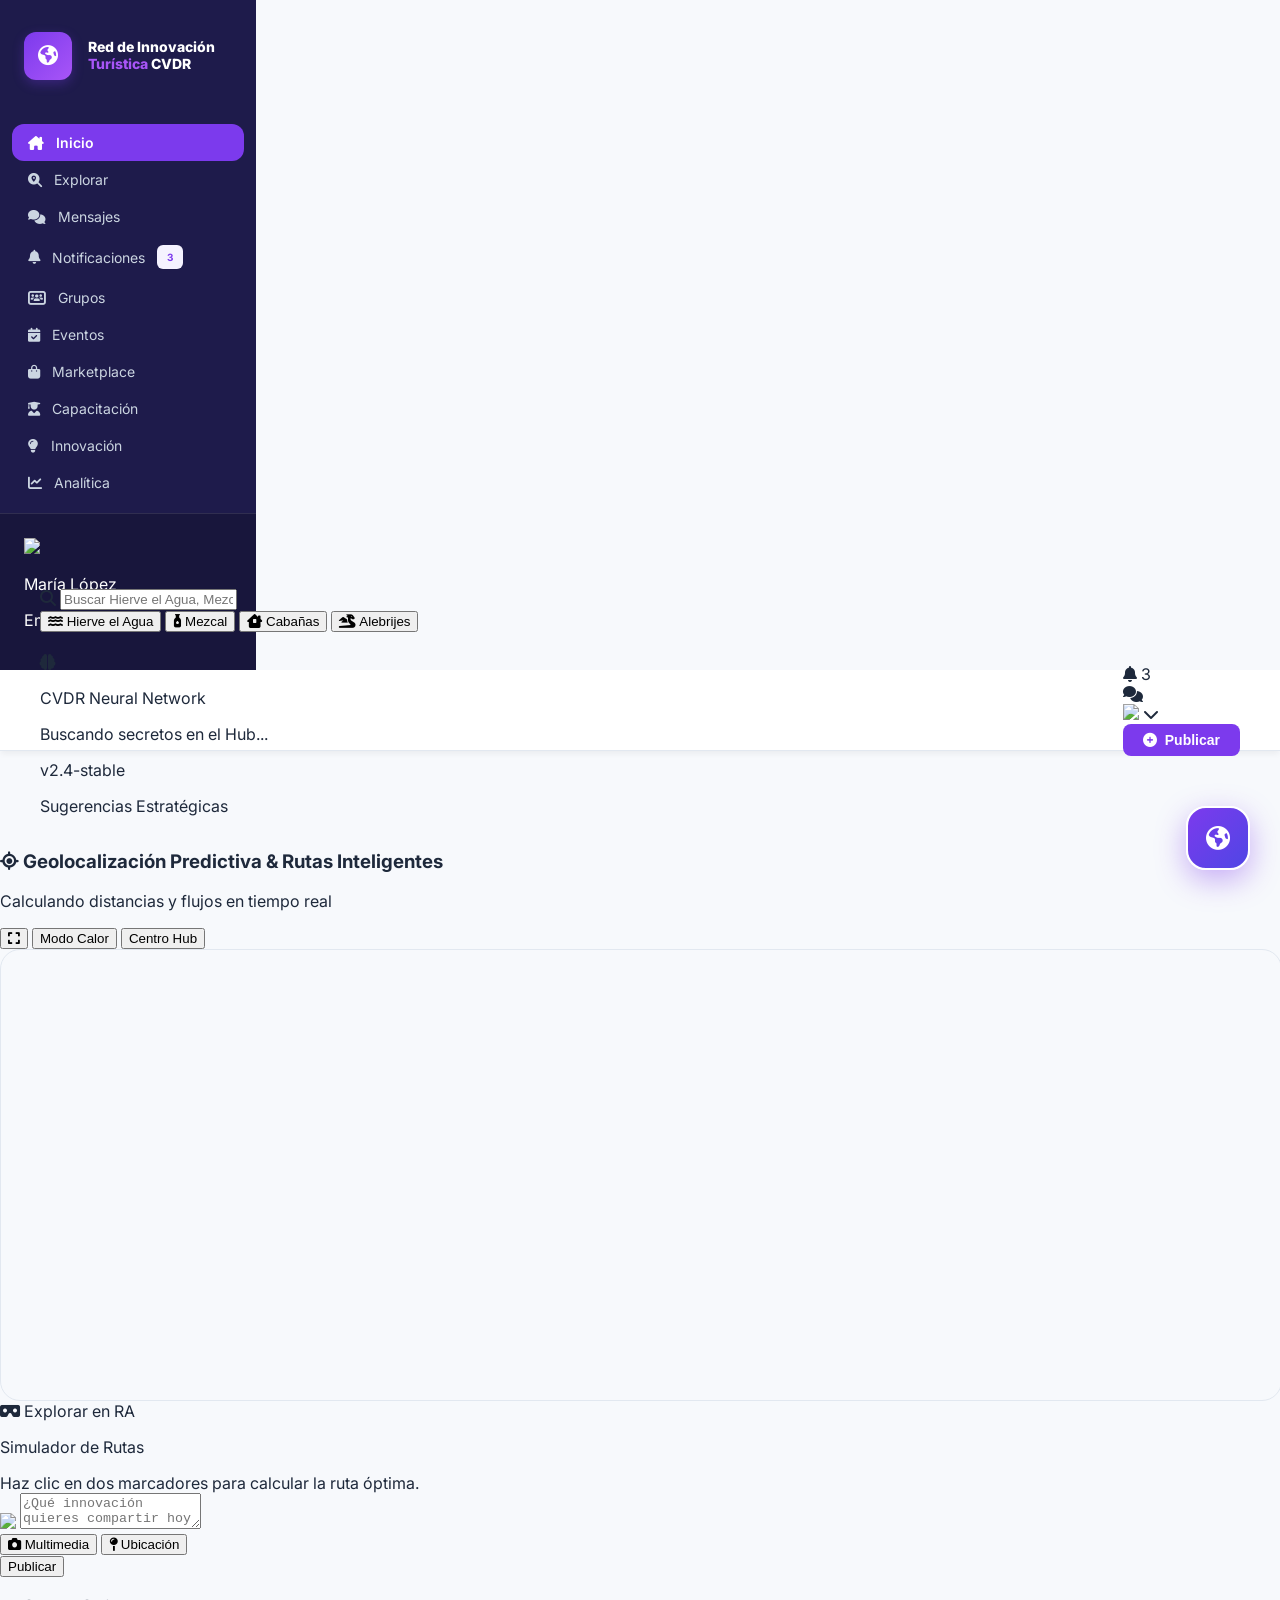
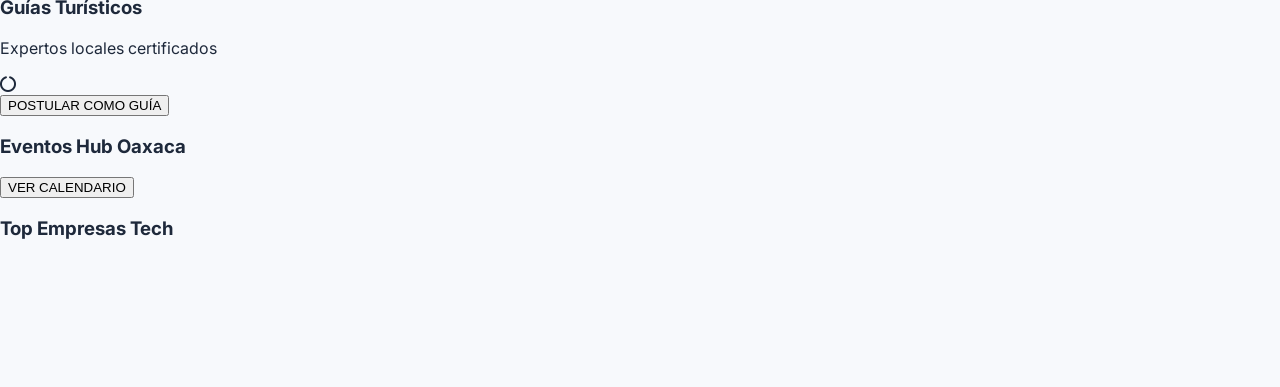
==== index.html @ 2f37fe26 "Add files via upload" ====
<!DOCTYPE html>
<html lang="es">

<head>
    <meta charset="UTF-8">
    <meta name="viewport" content="width=device-width, initial-scale=1.0">
    <title>Red de Innovación Tecnológica en Turismo - Inicio</title>
    <link rel="stylesheet" href="style.css">
    <script src="https://cdn.tailwindcss.com"></script>
    <script src="https://unpkg.com/lucide@latest"></script>
    <link rel="stylesheet" href="https://cdnjs.cloudflare.com/ajax/libs/font-awesome/6.4.0/css/all.min.css">
    <!-- Swiper.js -->
    <link rel="stylesheet" href="https://cdn.jsdelivr.net/npm/swiper@11/swiper-bundle.min.css" />
    <script src="https://cdn.jsdelivr.net/npm/swiper@11/swiper-bundle.min.js"></script>
    <!-- Leaflet Map -->
    <link rel="stylesheet" href="https://unpkg.com/leaflet@1.9.4/dist/leaflet.css" />
    <script src="https://unpkg.com/leaflet@1.9.4/dist/leaflet.js"></script>
    <script src="https://unpkg.com/leaflet.heat/dist/leaflet-heat.js"></script>
</head>

<body class="h-screen flex overflow-hidden">

    <!-- Sidebar Izquierda -->
    <aside class="sidebar">
        <div class="sidebar-logo" onclick="window.location.href='index.html'">
            <div class="logo-icon">
                <i class="fa-solid fa-earth-americas"></i>
            </div>
            <div class="logo-text">Red de Innovación<br><span style="color: #a855f7;">Turística</span> CVDR</div>
        </div>

        <nav class="sidebar-nav">
            <a href="index.html" class="nav-link active">
                <i class="fa-solid fa-house-chimney"></i>
                <span>Inicio</span>
            </a>
            <a href="explorar.html" class="nav-link">
                <i class="fa-solid fa-magnifying-glass-location"></i>
                <span>Explorar</span>
            </a>
            <a href="mensajeria.html" class="nav-link">
                <i class="fa-solid fa-comments"></i>
                <span>Mensajes</span>
            </a>
            <a href="#" class="nav-link">
                <i class="fa-solid fa-bell"></i>
                <span>Notificaciones</span>
                <span class="badge">3</span>
            </a>
            <a href="grupos.html" class="nav-link">
                <i class="fa-solid fa-users-rectangle"></i>
                <span>Grupos</span>
            </a>
            <a href="eventos.html" class="nav-link">
                <i class="fa-solid fa-calendar-check"></i>
                <span>Eventos</span>
            </a>
            <a href="marketplace.html" class="nav-link">
                <i class="fa-solid fa-bag-shopping"></i>
                <span>Marketplace</span>
            </a>
            <a href="cursos.html" class="nav-link">
                <i class="fa-solid fa-user-graduate"></i>
                <span>Capacitación</span>
            </a>
            <a href="innovacion.html" class="nav-link">
                <i class="fa-solid fa-lightbulb"></i>
                <span>Innovación</span>
            </a>
            <a href="analitica.html" class="nav-link">
                <i class="fa-solid fa-chart-line"></i>
                <span>Analítica</span>
            </a>
        </nav>

        <div class="sidebar-footer">
            <div class="flex items-center gap-3 cursor-pointer" onclick="window.location.href='perfil.html'">
                <img src="https://i.pravatar.cc/150?img=47" class="w-10 h-10 rounded-full border-2 border-white/20">
                <div class="overflow-hidden">
                    <p class="text-xs font-bold text-white truncate">María López</p>
                    <p class="text-[10px] text-slate-400 truncate uppercase font-bold">Empresa Turística</p>
                </div>
            </div>
        </div>
    </aside>

    <!-- Main Content -->
    <main class="flex-1 flex flex-col h-full overflow-hidden bg-[#f7f9fc]">

        <!-- Header Superior -->
        <header class="main-header">
            <div class="flex-1 max-w-xl">
                <div class="relative group" id="search-container">
                    <i
                        class="fa-solid fa-magnifying-glass absolute left-4 top-1/2 -translate-y-1/2 text-slate-400 group-focus-within:text-purple-600 transition-colors"></i>
                    <input type="text" id="global-search"
                        placeholder="Buscar Hierve el Agua, Mezcal, Alebrijes o Cabañas..."
                        class="w-full bg-slate-100/50 border border-slate-200 rounded-xl pl-11 pr-12 py-3 text-sm focus:outline-none focus:ring-4 ring-purple-500/10 focus:bg-white transition-all font-medium placeholder:text-slate-400">

                    <!-- Quick Filters (Chips) -->
                    <div class="absolute -bottom-10 left-0 flex gap-2 overflow-x-auto no-scrollbar py-2 w-full">
                        <button onclick="applyTag('Hierve el Agua')"
                            class="px-3 py-1 bg-white border border-slate-200 rounded-full text-[9px] font-black text-slate-600 hover:border-purple-500 hover:text-purple-600 transition-all whitespace-nowrap shadow-sm"><i
                                class="fa-solid fa-water text-blue-400 mr-1"></i> Hierve el Agua</button>
                        <button onclick="applyTag('Mezcal')"
                            class="px-3 py-1 bg-white border border-slate-200 rounded-full text-[9px] font-black text-slate-600 hover:border-purple-500 hover:text-purple-600 transition-all whitespace-nowrap shadow-sm"><i
                                class="fa-solid fa-bottle-droplet text-amber-500 mr-1"></i> Mezcal</button>
                        <button onclick="applyTag('Cabañas')"
                            class="px-3 py-1 bg-white border border-slate-200 rounded-full text-[9px] font-black text-slate-600 hover:border-purple-500 hover:text-purple-600 transition-all whitespace-nowrap shadow-sm"><i
                                class="fa-solid fa-house-chimney-window text-emerald-500 mr-1"></i> Cabañas</button>
                        <button onclick="applyTag('Alebrijes')"
                            class="px-3 py-1 bg-white border border-slate-200 rounded-full text-[9px] font-black text-slate-600 hover:border-purple-500 hover:text-purple-600 transition-all whitespace-nowrap shadow-sm"><i
                                class="fa-solid fa-dragon text-fuchsia-500 mr-1"></i> Alebrijes</button>
                    </div>

                    <!-- AI Search Progress Bar -->
                    <div class="search-progress" id="search-progress"></div>

                    <!-- Search Status Indicator -->
                    <div id="search-indicator" class="absolute right-4 top-1/2 -translate-y-1/2 hidden">
                        <i class="fa-solid fa-sparkles fa-spin-pulse text-purple-600"></i>
                    </div>

                    <!-- AI Suggestions & Insights Dropdown -->
                    <div id="ai-suggestions"
                        class="absolute top-full left-0 w-full bg-white border border-slate-200 rounded-2xl mt-4 shadow-2xl z-50 hidden overflow-hidden fade-in border-t-4 border-t-purple-600">
                        <!-- AI Identity Header -->
                        <div class="p-4 bg-slate-900 text-white flex justify-between items-center">
                            <div class="flex items-center gap-3">
                                <div
                                    class="w-8 h-8 rounded-lg bg-gradient-to-tr from-purple-500 to-blue-500 flex items-center justify-center">
                                    <i class="fa-solid fa-brain text-[14px]"></i>
                                </div>
                                <div>
                                    <p class="text-[10px] font-black uppercase tracking-widest leading-none">CVDR Neural
                                        Network</p>
                                    <p id="ai-status" class="text-[9px] text-purple-300 mt-1">Buscando secretos en el Hub...</p>
                                </div>
                            </div>
                            <span class="text-[9px] bg-white/10 px-2 py-1 rounded font-mono">v2.4-stable</span>
                        </div>

                        <div id="suggestions-content" class="p-4 space-y-4">
                            <!-- AI Insight Card placeholder -->
                            <div id="ai-insight-area"></div>

                            <div class="border-t border-slate-50 pt-2">
                                <p class="text-[10px] font-black text-slate-400 uppercase tracking-widest mb-3">
                                    Sugerencias Estratégicas</p>
                                <div id="suggestions-list" class="space-y-1"></div>
                            </div>
                        </div>
                    </div>
                </div>
            </div>
            <div class="flex items-center gap-6 ml-4">
                <div class="relative cursor-pointer">
                    <i class="fa-solid fa-bell text-slate-500 text-lg"></i>
                    <span
                        class="absolute -top-1 -right-1 w-4 h-4 bg-red-500 text-white text-[8px] flex items-center justify-center rounded-full border-2 border-white">3</span>
                </div>
                <i class="fa-solid fa-comments text-slate-500 cursor-pointer text-lg"></i>
                <div class="flex items-center gap-3 cursor-pointer group" onclick="window.location.href='perfil.html'">
                    <img src="https://i.pravatar.cc/150?img=47"
                        class="w-9 h-9 rounded-full border border-slate-200 group-hover:border-purple-400 transition-all">
                    <i class="fa-solid fa-chevron-down text-slate-400 text-xs"></i>
                </div>
                <button class="btn-primary pulse-primary" onclick="showComposer()">
                    <i class="fa-solid fa-plus-circle"></i> Publicar
                </button>
            </div>
        </header>

        <!-- Scrollable Feed -->
        <div class="flex-1 overflow-y-auto bg-slate-50 custom-scrollbar feed-spacing">
            <!-- Top Margin Spacer for Deep Separation -->
            <div class="h-12"></div>
            <div class="max-w-[1200px] mx-auto grid grid-cols-12 gap-8 px-6">
                <!-- Columna Central (Feed) -->
                <div class="col-span-12 lg:col-span-8 space-y-6">

                    <!-- IA Map Widget -->
                    <div
                        class="bg-white rounded-2xl overflow-hidden border border-slate-200 shadow-sm mb-6 fade-in relative">
                        <div
                            class="p-4 border-b border-slate-100 flex items-center justify-between bg-white relative z-20">
                            <div>
                                <h3 class="font-bold text-slate-800 text-sm flex items-center gap-2">
                                    <i class="fa-solid fa-location-crosshairs text-purple-600 animate-pulse"></i>
                                    Geolocalización Predictiva & Rutas Inteligentes
                                </h3>
                                <p class="text-[9px] text-slate-400 mt-0.5">Calculando distancias y flujos en tiempo
                                    real</p>
                            </div>
                            <div class="flex gap-2">
                                <button
                                    class="text-[10px] bg-slate-100 p-2 rounded-lg text-slate-600 hover:bg-slate-200 transition-all border border-slate-200"
                                    title="Pantalla Completa" onclick="toggleMapFullscreen()">
                                    <i class="fa-solid fa-expand"></i>
                                </button>
                                <button
                                    class="text-[10px] bg-slate-100 px-3 py-1.5 rounded-lg font-bold text-slate-600 hover:bg-slate-200 transition-all border border-slate-200"
                                    onclick="toggleMapHeatmap()">Modo Calor</button>
                                <button
                                    class="text-[10px] bg-purple-600 px-3 py-1.5 rounded-lg font-bold text-white hover:bg-purple-700 transition-all shadow-lg"
                                    onclick="resetMapView()">Centro Hub</button>
                            </div>
                        </div>
                        <div id="map" style="height: 450px; z-index: 10;"></div>

                        <!-- Disruptive Overlay: AR Button -->
                        <div class="ar-btn" onclick="showToast('Iniciando Vista RA 3D...')">
                            <i class="fa-solid fa-vr-cardboard"></i>
                            Explorar en RA
                        </div>

                        <!-- Map Control Panel -->
                        <div
                            class="absolute bottom-5 left-5 z-[500] bg-white/90 backdrop-blur-md p-3 rounded-xl border border-slate-200 shadow-2xl max-w-[180px]">
                            <p class="text-[9px] font-black text-slate-400 uppercase mb-2">Simulador de Rutas</p>
                            <div id="route-info" class="text-[10px] text-slate-600">
                                Haz clic en dos marcadores para calcular la ruta óptima.
                            </div>
                        </div>
                    </div>

                    <!-- Composer Dinámico -->
                    <div
                        class="bg-white rounded-xl p-5 border border-slate-200 shadow-sm transition-all focus-within:ring-2 ring-purple-500/10">
                        <div class="flex gap-4 mb-4">
                            <img src="https://i.pravatar.cc/150?img=47"
                                class="w-10 h-10 rounded-full border-2 border-purple-100">
                            <textarea id="composer-text"
                                placeholder="¿Qué innovación quieres compartir hoy con el ecosistema de Oaxaca?"
                                class="w-full bg-slate-50 border border-slate-100 px-4 py-3 rounded-xl text-sm focus:outline-none focus:bg-white transition-all"
                                rows="2"></textarea>
                        </div>
                        <div class="flex items-center justify-between pt-2 border-t border-slate-100">
                            <div class="flex items-center gap-4">
                                <button
                                    class="flex items-center gap-2 text-slate-500 hover:text-purple-600 font-bold text-xs transition-all"><i
                                        class="fa-solid fa-camera"></i> Multimedia</button>
                                <button
                                    class="flex items-center gap-2 text-slate-500 hover:text-purple-600 font-bold text-xs transition-all"><i
                                        class="fa-solid fa-map-pin"></i> Ubicación</button>
                            </div>
                            <button
                                class="bg-purple-600 text-white px-5 py-2 rounded-xl font-bold text-xs hover:bg-purple-700 transition-all shadow-md"
                                onclick="postContent()">Publicar</button>
                        </div>
                    </div>

                    <div id="feed-container" class="space-y-6"></div>
                </div>

                <!-- Columna Derecha (Inteligencia de Datos) -->
                <div class="col-span-12 lg:col-span-4 space-y-6">

                    <!-- Guías Turísticos Certificados -->
                    <div class="bg-white rounded-xl p-5 border border-slate-200 shadow-sm">
                        <div class="flex items-center justify-between mb-5">
                            <div>
                                <h3 class="font-bold text-slate-900 text-sm">Guías Turísticos</h3>
                                <p id="guides-status" class="text-[9px] text-slate-400">Expertos locales certificados
                                </p>
                            </div>
                            <div id="guides-loader" class="hidden"><i
                                    class="fa-solid fa-circle-notch fa-spin text-purple-600 text-[10px]"></i></div>
                        </div>
                        <div id="guides-container" class="space-y-3">
                            <!-- Rendered dynamically -->
                        </div>
                        <button
                            class="w-full mt-4 bg-slate-50 text-slate-600 text-[10px] font-black py-2 rounded-lg hover:bg-slate-100 transition-all">POSTULAR
                            COMO GUÍA</button>
                    </div>

                    <!-- Eventos Próximos -->
                    <div class="bg-white rounded-xl p-5 border border-slate-200 shadow-sm">
                        <div class="flex items-center justify-between mb-5">
                            <h3 class="font-bold text-slate-900 text-sm">Eventos Hub Oaxaca</h3>
                            <button class="text-purple-600 text-[10px] font-bold hover:underline">VER
                                CALENDARIO</button>
                        </div>
                        <div id="events-container" class="space-y-4"></div>
                    </div>

                    <!-- Empresas Disruptivas -->
                    <div class="bg-white rounded-xl p-5 border border-slate-200 shadow-sm overflow-hidden">
                        <h3 class="font-bold text-slate-900 text-sm mb-5">Top Empresas Tech</h3>
                        <div class="swiper swiper-companies overflow-visible">
                            <div class="swiper-wrapper" id="companies-container"></div>
                        </div>
                    </div>

                </div>

            </div>
        </div>
    </main>

    <!-- UI Disruptiva: Asistente IA Chatbot -->
    <div class="ai-assistant-widget">
        <div id="ai-chat-window" class="ai-chat-window">
            <div class="chat-header">
                <div class="chat-status"></div>
                <div class="flex-1">
                    <p class="text-[11px] font-black leading-tight">Asistente CVDR</p>
                    <p class="text-[8px] text-slate-400">Hub de Inteligencia • En línea</p>
                </div>
                <button onclick="toggleAIChat()" class="text-slate-400 hover:text-white"><i class="fa-solid fa-xmark"></i></button>
            </div>
            <div id="chat-messages" class="chat-messages">
                <!-- Mensajes dinámicos -->
            </div>
            <div class="chat-input-area">
                <input type="text" placeholder="Escribe tu consulta estratégica..." disabled>
                <div class="w-8 h-8 bg-slate-900 rounded-full flex items-center justify-center text-white">
                    <i class="fa-solid fa-paper-plane text-[10px]"></i>
                </div>
            </div>
        </div>
        <div class="ai-avatar" onclick="toggleAIChat()">
            <i class="fa-solid fa-earth-americas"></i>
            <div class="absolute -top-1 -right-1 w-4 h-4 bg-red-500 border-2 border-white rounded-full"></div>
        </div>
    </div>

    <!-- Fullscreen Controls & Branding -->
    <div id="close-map-btn" class="close-map-btn" onclick="toggleMapFullscreen()">
        <i class="fa-solid fa-arrow-left"></i>
        Regresar
    </div>

    <div class="fullscreen-logo">
        <i class="fa-solid fa-earth-americas text-purple-600"></i>
        <span class="text-[10px] font-black uppercase text-slate-800 tracking-tighter">CVDR <span
                class="text-purple-600">Network</span></span>
    </div>

    <!-- Toast Container -->
    <div id="toast-container" class="toast-container"></div>

    <script>
        // ---------------------------------------------------------
        // 1. DATA EXPLOSION (Ecosistema Masivo)
        // ---------------------------------------------------------
        const APP_DATA = {
            currentUser: { id: 'u-47', name: 'María López', avatar: 'https://i.pravatar.cc/150?img=47' },
            posts: [
                { id: 'p-1', author: { name: 'Comunidad Barrio Jalatlaco', avatar: 'BJ', color: '#000' }, location: { name: 'Oaxaca Centro', coords: [17.0732, -96.7266] }, content: 'Camina por uno de los barrios más pintorescos y antiguos de la ciudad, famoso por sus calles adoquinadas, murales de arte urbano y auténtico café de olla.', image: 'barrio_jalatlaco.jpg', tags: ['Cultura', 'Centro'], reactions: { innovador: 120, colaboracion: 45, recomendado: 280 }, userReaction: null, comments: [] },
                { id: 'p-2', author: { name: 'Red de Guías Monte Albán', avatar: 'MA', color: '#cc5a27' }, location: { name: 'Santa Cruz Xoxocotlán', coords: [17.0438, -96.7681] }, content: 'La imponente y antigua capital de los zapotecas, construida sobre montañas con enormes plazas, canchas de juego de pelota e impresionantes tumbas repletas de tesoros. #Zapotecas #Historia', image: 'montealban.jpg', tags: ['Historia', 'Zapotecas'], reactions: { innovador: 340, colaboracion: 120, recomendado: 500 }, userReaction: 'innovador', comments: [] },
                { id: 'p-3', author: { name: 'Ecoturismo Hierve el Agua', avatar: 'HA', color: '#15803d' }, location: { name: 'San Lorenzo Albarradas', coords: [16.8659, -96.2759] }, content: 'Espectaculares cascadas petrificadas formadas a lo largo de miles de años, únicas en el continente. Disfruta de sus albercas naturales con vistas impresionantes a los valles.', image: 'hierveagua.jpg', tags: ['Naturaleza', 'Cascadas'], reactions: { innovador: 80, colaboracion: 220, recomendado: 300 }, userReaction: null, comments: [] },
                { id: 'p-4', author: { name: 'Surf & Tech Zicatela', avatar: 'SZ', color: '#0ea5e9' }, location: { name: 'Puerto Escondido', coords: [15.8622, -97.0761] }, content: 'Conocida como el "Pipeline Mexicano", es una de las mejores playas del mundo para practicar surf profesional. Una excelente mezcla de nómadas digitales y surfistas.', image: 'playazicatela.jpg', tags: ['Surf', 'Pipeline'], reactions: { innovador: 550, colaboracion: 140, recomendado: 900 }, userReaction: null, comments: [] },
                { id: 'p-5', author: { name: 'Patronato Santo Domingo', avatar: 'SD', color: '#db2777' }, location: { name: 'Oaxaca Centro', coords: [17.0660, -96.7233] }, content: 'Impresionante complejo arquitectónico colonial y máxima joya del barroco oaxaqueño. Alberga el museo de las culturas y un retablo bañado en oro que te dejará sin aliento.', image: 'templosantodomingo.jpg', tags: ['Colonial', 'Barroco'], reactions: { innovador: 1020, colaboracion: 330, recomendado: 1200 }, userReaction: null, comments: [] },
                { id: 'p-6', author: { name: 'Jardín Etnobotánico Oficial', avatar: 'JE', color: '#b45309' }, location: { name: 'Oaxaca Centro', coords: [17.0673, -96.7225] }, content: 'Un santuario de la biodiversidad oaxaqueña diseñado por el artista Francisco Toledo. Alberga cientos de especies endémicas en un entorno arquitectónico verdaderamente mágico.', image: 'jardin_etnobotanico.jpg', tags: ['Naturaleza', 'Toledo'], reactions: { innovador: 200, colaboracion: 140, recomendado: 440 }, userReaction: null, comments: [] },
                { id: 'p-7', author: { name: 'Santuario Mazunte', avatar: 'MZ', color: '#06b6d4' }, location: { name: 'Mazunte', coords: [15.6667, -96.5500] }, content: 'Comunidad con ambiente relajado y bohemio, hogar del Centro Mexicano de la Tortuga y famosa por acoger tribus de viajeros buscando conectar con el yoga y la naturaleza.', image: 'mazunte.jpg', tags: ['PuebloMágico', 'Bohemio'], reactions: { innovador: 88, colaboracion: 120, recomendado: 200 }, userReaction: null, comments: [] },
                { id: 'p-8', author: { name: 'Expedición Punta Cometa', avatar: 'PC', color: '#ec4899' }, location: { name: 'Mazunte', coords: [15.6600, -96.5550] }, content: 'La montaña más saliente de México en el Pacífico Sur. Ofrece los atardeceres y amaneceres más espectaculares en un entorno casi virgen con fuerte energía electromagnética.', image: 'puntacometa.jpg', tags: ['Atardecer', 'Espiritual'], reactions: { innovador: 450, colaboracion: 90, recomendado: 670 }, userReaction: null, comments: [] },
                { id: 'p-9', author: { name: 'Turismo Sustentable Huatulco', avatar: 'HU', color: '#4b5563' }, location: { name: 'Bahías de Huatulco', coords: [15.7656, -96.1328] }, content: 'Explora 9 bahías hermosas y 36 playas vírgenes. Disfruta de la máxima certificación ecológica EarthCheck Platinum, arrecifes de coral vivos y turismo responsable.', image: 'huatulco.jpg', tags: ['EarthCheck', 'Sustentable'], reactions: { innovador: 120, colaboracion: 400, recomendado: 300 }, userReaction: null, comments: [] },
                { id: 'p-10', author: { name: 'Aventura Cascada Copalita', avatar: 'CC', color: '#0369a1' }, location: { name: 'Río Copalita, Huatulco', coords: [15.8010, -96.0590] }, content: 'Balneario natural inmerso en la selva baja de la región. El verde profundo de su vegetación contrasta maravillosamente con pozas refrescantes y fincas históricas.', image: 'cascada_magica_copalita.jpg', tags: ['Selva', 'Aventura'], reactions: { innovador: 77, colaboracion: 55, recomendado: 150 }, userReaction: null, comments: [] },
                { id: 'p-11', author: { name: 'Asociación Puerto Escondido', avatar: 'PE', color: '#0891b2' }, location: { name: 'Puerto Escondido', coords: [15.8622, -97.0761] }, content: 'El paraíso vibrante de la Costa. Combina de manera increíble el espíritu de una comunidad de pescadores con la explosión cosmopolita de creadores digitales.', image: 'puertoescondido.jpg', tags: ['CapitalSurf', 'DigitalNomad'], reactions: { innovador: 900, colaboracion: 220, recomendado: 1800 }, userReaction: null, comments: [] },
                { id: 'p-12', author: { name: 'Bioluminiscencia Tour', avatar: 'LM', color: '#9333ea' }, location: { name: 'Laguna de Manialtepec', coords: [15.9320, -97.1540] }, content: 'Experimenta el fenómeno de la bioluminiscencia en esta impresionante laguna costera. Recorridos nocturnos guiados que te conectan directamente con la magia absoluta de naturaleza.', image: 'laguna_manialtepec.jpg', tags: ['Bioluminiscencia', 'Nocturno'], reactions: { innovador: 660, colaboracion: 180, recomendado: 1100 }, userReaction: null, comments: [] }
            ],
            guides: [
                { name: 'Diana Rueda', specialty: 'Ecoturismo Certificado', region: 'Costa', rating: 4.9, reviews: 124, avatar: 'https://i.pravatar.cc/150?img=32' },
                { name: 'Roberto Mix', specialty: 'Tecnología Mezcalera', region: 'Valles', rating: 5.0, reviews: 89, avatar: 'https://i.pravatar.cc/150?img=12' },
                { name: 'Elena Sol', specialty: 'Identidad Comunal', region: 'Sierras', rating: 4.8, reviews: 210, avatar: 'https://i.pravatar.cc/150?img=26' },
                { name: 'Carlos Zafra', specialty: 'Historia Zapoteca', region: 'Valles', rating: 4.9, reviews: 340, avatar: 'https://i.pravatar.cc/150?img=11' },
                { name: 'Sofía Mar', specialty: 'Surf & Marine Life', region: 'Costa', rating: 4.7, reviews: 156, avatar: 'https://i.pravatar.cc/150?img=5' }
            ],
            events: [
                { title: 'Hackathon Regional Oaxaca', date: '15 MAY', location: 'Centro IA', img: 'https://images.unsplash.com/photo-1504384308090-c894fdcc538d?auto=format&fit=crop&w=100' },
                { title: 'Día del Inversionista Angel', date: '03 JUN', location: 'Hotel Victoria', img: 'https://images.unsplash.com/photo-1517248135467-4c7ed9d42339?auto=format&fit=crop&w=100' }
            ],
            rutas: [
                { name: 'Ruta de las Artesanías', coords: [16.95, -96.7], path: [[17.07, -96.72], [16.95, -96.7], [16.85, -96.65]], img: 'ruta_artesanias.png' },
                { name: 'Ruta de la Reserva de la Biosfera', coords: [17.8, -96.9], path: [[17.6, -96.8], [17.8, -96.9], [17.95, -97.05]], img: 'ruta_biosfera.png' },
                { name: 'Ruta del Café', coords: [15.9, -96.4], path: [[15.75, -96.3], [15.9, -96.4], [16.05, -96.45]], img: 'ruta_cafe.png' },
                { name: 'Ruta de la Chinantla', coords: [17.7, -96.3], path: [[17.5, -96.4], [17.7, -96.3], [17.9, -96.2]], img: 'ruta_chinantla.png' },
                { name: 'Ruta de la Costa Oaxaqueña', coords: [15.8, -96.6], path: [[15.86, -97.07], [15.8, -96.8], [15.75, -96.4], [15.76, -96.13]], img: 'ruta_costa.png' },
                { name: 'Ruta del Istmo', coords: [16.3, -95.2], path: [[16.2, -95.4], [16.3, -95.2], [16.4, -95.0]], img: 'ruta_istmo.png' },
                { name: 'Ruta de la Fe (Juquila)', coords: [16.23, -97.29], path: [[16.0, -97.5], [16.23, -97.29], [16.4, -97.1]], img: 'ruta_juquila.png' },
                { name: 'Ruta Caminos del Mezcal', coords: [16.86, -96.38], path: [[17.07, -96.72], [16.95, -96.5], [16.86, -96.38]], img: 'ruta_mezcal.png' },
                { name: 'Ruta de la Mixteca', coords: [17.8, -97.7], path: [[17.3, -97.5], [17.7, -97.7], [17.9, -97.8]], img: 'ruta_mixteca.png' },
                { name: 'Ruta de la Sierra Juárez', coords: [17.3, -96.48], path: [[17.07, -96.72], [17.2, -96.6], [17.3, -96.48], [17.4, -96.3]], img: 'ruta_sierra_juarez.png' }
            ]
        };

        let map, markers = {}, heatmapLayer, currentRoute, aiFocusMarker;
        let selectedPoints = [];
        let activeFilters = { search: '' };

        // ---------------------------------------------------------
        // 2. DISRUPTIVE MAP ENGINE (Asistente Global + Pings)
        // ---------------------------------------------------------
        function initMap() {
            map = L.map('map', { zoomControl: false }).setView([17.0732, -96.7266], 8);
            L.tileLayer('https://{s}.tile.openstreetmap.fr/hot/{z}/{x}/{y}.png', { maxZoom: 19 }).addTo(map);
            L.control.zoom({ position: 'bottomright' }).addTo(map);
            renderMapContent();
            simulateCommunityActivity();
        }

        function simulateCommunityActivity() {
            // Generar pings aleatorios para simular otros usuarios
            setInterval(() => {
                const randomPost = APP_DATA.posts[Math.floor(Math.random() * APP_DATA.posts.length)];
                const pingIcon = L.divIcon({ className: 'user-ping', iconSize: [10, 10] });
                const ping = L.marker(randomPost.location.coords, { icon: pingIcon }).addTo(map);
                setTimeout(() => map.removeLayer(ping), 1500);
            }, 3000);
        }

        function moveAIFocus(coords, message) {
            if (aiFocusMarker) map.removeLayer(aiFocusMarker);

            const aiIcon = L.divIcon({
                className: 'ai-focus-icon',
                html: `<div class="relative w-12 h-12 flex items-center justify-center">
                            <div class="absolute inset-0 bg-purple-500/20 rounded-full animate-ping"></div>
                            <i class="fa-solid fa-star text-purple-600 text-xl drop-shadow-lg"></i>
                       </div>`,
                iconSize: [48, 48],
                iconAnchor: [24, 24]
            });

            aiFocusMarker = L.marker(coords, { icon: aiIcon, zIndexOffset: 1000 }).addTo(map);
            updateAIBubble(message);
        }

        const INTERESTING_FACT_BANK = [
            "¿Sabías que Oaxaca posee 8 de las 9 denominaciones de origen del mezcal?",
            "El Mexican Pipeline en Puerto Escondido es mundialmente famoso por sus tubos perfectos.",
            "Hierve el Agua es uno de los dos únicos sistemas petrificados en el mundo.",
            "Oaxaca es el estado con mayor número de especies de maguey silvestre en México.",
            "Monte Albán fue la primera ciudad planificada de toda Mesoamérica.",
            "La Guelaguetza es el homenaje racial más importante de América Latina."
        ];

        const CONVERSATIONAL_FACTS = [
            "Oaxaca posee 8 de las 9 denominaciones de origen del mezcal. ¿Te imaginas probarlas todas? ¿Quieres saber más sobre las rutas?",
            "Me han reportado que el Mexican Pipeline en Puerto Escondido tiene las olas más potentes de América. ¿Eres amante del surf?",
            "He analizado que Hierve el Agua es uno de los dos únicos sistemas petrificados en el mundo. ¿Te gustaría conocer el otro?",
            "¿Sabías que en Oaxaca hay más de 30 especies de maguey silvestre? Es un ecosistema increíble. ¿Quieres que te recomiende un palenque?",
            "Monte Albán fue la primera ciudad planificada de toda Mesoamérica. ¡Los zapotecas eran genios! ¿Te interesa su historia?",
            "La Guelaguetza es el homenaje racial más importante de América Latina. ¡Es pura magia! ¿Quieres saber las fechas?"
        ];

        function addChatMessage(text, side) {
            const container = document.getElementById('chat-messages');
            const bubble = document.createElement('div');
            bubble.className = `chat-bubble ${side === 'ai' ? 'bubble-ai' : 'bubble-user'}`;
            bubble.innerText = text;
            container.appendChild(bubble);
            container.scrollTop = container.scrollHeight;
        }

        let chatInitialized = false;
        function toggleAIChat() {
            const window = document.getElementById('ai-chat-window');
            window.classList.toggle('visible');
            
            if (window.classList.contains('visible') && !chatInitialized) {
                simulateChat();
                chatInitialized = true;
            }
        }

        async function simulateChat() {
            addChatMessage("¡Hola! Soy el asistente neuronal del CVDR. ¿Sabías que Oaxaca tiene más de 30 especies de agave silvestre?", "ai");
            
            await new Promise(r => setTimeout(r, 2000));
            addChatMessage("¿Qué rutas de mezcal me recomiendas para inversión?", "user");
            
            await new Promise(r => setTimeout(r, 1500));
            addChatMessage("Te recomiendo la 'Ruta de los Valles Centrales', específicamente Matatlán. ¿Quieres que te ubique los palenques con mayor potencial B2B?", "ai");
            
            await new Promise(r => setTimeout(r, 2500));
            addChatMessage("Sí, por favor. También me interesa el ecoturismo.", "user");
            
            await new Promise(r => setTimeout(r, 1000));
            addChatMessage("Perfecto. He actualizado tu mapa con nodos de Hierve el Agua y Capulálpam. Oaxaca es un ecosistema increíble, ¿verdad?", "ai");
        }

        // FULLSCREEN ENGINE
        let isMapFullscreen = false;
        function toggleMapFullscreen() {
            const mapEl = document.getElementById('map');
            const searchContainer = document.getElementById('search-container');
            const closeBtn = document.getElementById('close-map-btn');
            const fsLogo = document.querySelector('.fullscreen-logo');

            isMapFullscreen = !isMapFullscreen;

            if (isMapFullscreen) {
                mapEl.classList.add('map-fullscreen-container');
                searchContainer.parentElement.classList.add('fullscreen-ui-top');
                closeBtn.classList.add('visible');
                fsLogo.classList.add('visible');
                updateAIBubble("Modo inmersivo activo. ¿A dónde nos dirigimos?");
            } else {
                mapEl.classList.remove('map-fullscreen-container');
                searchContainer.parentElement.classList.remove('fullscreen-ui-top');
                closeBtn.classList.remove('visible');
                fsLogo.classList.remove('visible');
            }

            // Forzar reflow de Leaflet
            setTimeout(() => {
                map.invalidateSize({ animate: true });
            }, 500);
        }

        function renderMapContent() {
            // Clear existing
            for (let id in markers) map.removeLayer(markers[id]);
            markers = {};
            if (currentRoute) map.removeLayer(currentRoute);

            APP_DATA.posts.forEach(post => {
                const markerIcon = L.divIcon({
                    className: 'custom-div-icon',
                    html: `<div class="w-9 h-9 rounded-full border-4 border-white shadow-xl flex items-center justify-center text-[9px] font-black text-white hover:scale-125 transition-all" 
                                style="background:${post.author.color}">${post.author.avatar}</div>`,
                    iconSize: [36, 36],
                    iconAnchor: [18, 36]
                });

                const distance = calculateDistance([17.0732, -96.7266], post.location.coords).toFixed(1);

                const marker = L.marker(post.location.coords, { icon: markerIcon }).addTo(map);
                marker.bindPopup(`
                    <div class="p-0 w-48 overflow-hidden rounded-lg">
                        <img src="${post.image}" class="w-full h-24 object-cover">
                        <div class="p-3 bg-white">
                            <p class="text-[10px] font-black text-slate-800 leading-tight">${post.author.name}</p>
                            <p class="text-[9px] text-purple-600 font-bold mb-2">${post.location.name}</p>
                            <div class="flex items-center gap-2 mb-3 bg-slate-50 p-1.5 rounded border border-slate-100">
                                <i class="fa-solid fa-road text-[8px] text-slate-400"></i>
                                <span class="text-[8px] font-black text-slate-500">${distance} km desde Oaxaca Hub</span>
                            </div>
                            <button onclick="handlePointSelection('${post.id}')" class="w-full bg-slate-900 text-white text-[9px] font-black py-2 rounded-lg mb-1">Ruta Estratégica</button>
                            <button onclick="scrollToPost('${post.id}')" class="w-full bg-slate-100 text-slate-600 text-[8px] font-bold py-1.5 rounded-lg">Ver Publicación</button>
                        </div>
                    </div>
                `, { closeButton: false });

                markers[post.id] = marker;
            });
            
            // Add custom Route markers and Paths
            const routeColors = ['#f43f5e', '#d97706', '#10b981', '#0ea5e9', '#8b5cf6', '#d946ef', '#e11d48', '#eab308', '#059669', '#3b82f6'];
            APP_DATA.rutas.forEach((ruta, index) => {
                const color = routeColors[index % routeColors.length];
                
                // Draw path trace
                L.polyline(ruta.path, {
                    color: color,
                    weight: 4,
                    opacity: 0.7,
                    dashArray: '8, 8',
                    lineJoin: 'round',
                    className: 'route-path-anim'
                }).addTo(map);

                // Add marker
                const rutaIcon = L.divIcon({
                    className: 'custom-ruta-icon',
                    html: `<div class="w-12 h-12 rounded-xl bg-white/95 backdrop-blur-sm shadow-lg overflow-hidden flex items-center justify-center hover:scale-[1.3] transition-all p-1 z-[1000] border-2" style="border-color:${color}; box-shadow: 0 4px 15px ${color}40;">
                             <img src="${ruta.img}" class="w-full h-full object-contain drop-shadow-sm" alt="${ruta.name}">
                           </div>`,
                    iconSize: [48, 48],
                    iconAnchor: [24, 24]
                });
                
                const marker = L.marker(ruta.coords, { icon: rutaIcon }).addTo(map);
                marker.bindPopup(`<div class="font-black text-[11px] px-1 text-center" style="color:${color}">${ruta.name}</div>`, { closeButton: false, className: 'custom-popup rounded-lg border-0 shadow-lg' });
            });
        }

        function handlePointSelection(postId) {
            const post = APP_DATA.posts.find(p => p.id === postId);
            selectedPoints.push(post.location.coords);
            showToast(`Punto seleccionado: ${post.location.name}`);

            if (selectedPoints.length === 2) {
                drawSimulatedRoute(selectedPoints[0], selectedPoints[1]);
                selectedPoints = [];
            } else {
                document.getElementById('route-info').innerHTML = `<p class="animate-pulse text-purple-600 font-bold">Selecciona el destino...</p>`;
            }
        }

        function drawSimulatedRoute(p1, p2) {
            if (currentRoute) map.removeLayer(currentRoute);

            const distance = calculateDistance(p1, p2).toFixed(2);
            currentRoute = L.polyline([p1, p2], {
                color: '#7c3aed',
                weight: 4,
                dashArray: '10, 10',
                opacity: 0.8
            }).addTo(map);

            map.fitBounds(currentRoute.getBounds(), { padding: [50, 50] });

            document.getElementById('route-info').innerHTML = `
                <div class="flex items-center gap-2">
                    <i class="fa-solid fa-bolt text-yellow-500"></i>
                    <div>
                        <p class="font-black text-slate-800">Distancia IA: ${distance} km</p>
                        <p class="text-slate-400">Tiempo est.: ${(distance / 60).toFixed(1)} hrs</p>
                    </div>
                </div>
            `;

            // Actualizar guías basados en la ruta
            const region = distance > 100 ? 'Costa' : 'Valles';
            renderSidebar(region);
        }

        function calculateDistance(c1, c2) {
            const R = 6371; // km
            const dLat = (c2[0] - c1[0]) * Math.PI / 180;
            const dLon = (c2[1] - c1[1]) * Math.PI / 180;
            const a = Math.sin(dLat / 2) * Math.sin(dLat / 2) +
                Math.cos(c1[0] * Math.PI / 180) * Math.cos(c2[0] * Math.PI / 180) *
                Math.sin(dLon / 2) * Math.sin(dLon / 2);
            return R * 2 * Math.atan2(Math.sqrt(a), Math.sqrt(1 - a));
        }

        // ---------------------------------------------------------
        // 3. CORE RENDERING ENGINE
        // ---------------------------------------------------------
        function renderFeed() {
            const feed = document.getElementById('feed-container');
            const filtered = APP_DATA.posts.filter(p => p.content.toLowerCase().includes(activeFilters.search.toLowerCase()) || p.author.name.toLowerCase().includes(activeFilters.search.toLowerCase()));

            feed.innerHTML = filtered.map(post => `
                <div id="post-${post.id}" class="bg-white rounded-2xl border border-slate-200 shadow-sm overflow-hidden fade-in group" onmouseenter="zoomToPost('${post.id}')">
                    <div class="p-5 flex items-center justify-between">
                        <div class="flex items-center gap-3">
                            <div class="w-10 h-10 rounded-full flex items-center justify-center text-[10px] font-black text-white border-2 border-white shadow-md" style="background: ${post.author.color}">${post.author.avatar}</div>
                            <div>
                                <h4 class="font-bold text-slate-900 text-sm">${post.author.name}</h4>
                                <p class="text-[10px] text-slate-400 font-medium">${post.location.name}</p>
                            </div>
                        </div>
                    </div>
                    <div class="px-5 pb-5">
                        <p class="text-xs text-slate-700 leading-relaxed mb-4">${post.content}</p>
                        <img src="${post.image}" class="w-full h-64 object-cover rounded-xl mb-4">
                        <div class="flex items-center gap-4">
                            <div class="flex -space-x-2">
                                <div class="w-8 h-8 rounded-full bg-purple-100 flex items-center justify-center text-purple-600"><i class="fa-solid fa-award text-xs"></i></div>
                                <div class="w-8 h-8 rounded-full bg-blue-100 flex items-center justify-center text-blue-600"><i class="fa-solid fa-handshake text-xs"></i></div>
                            </div>
                            <span class="text-[10px] font-black text-slate-500 uppercase">${post.reactions.innovador + post.reactions.colaboracion} Impacto Social</span>
                        </div>
                    </div>
                </div>
            `).join('');
        }

        function renderSidebar(filterRegion = null) {
            const guidesContainer = document.getElementById('guides-container');
            const guidesStatus = document.getElementById('guides-status');
            const guidesLoader = document.getElementById('guides-loader');

            if (filterRegion) {
                guidesLoader.classList.remove('hidden');
                guidesStatus.innerText = `Buscando expertos en ${filterRegion}...`;
            }

            setTimeout(() => {
                const filteredGuides = filterRegion
                    ? APP_DATA.guides.filter(g => g.region.toLowerCase() === filterRegion.toLowerCase())
                    : APP_DATA.guides;

                guidesContainer.innerHTML = (filteredGuides.length > 0 ? filteredGuides : APP_DATA.guides).map(g => `
                    <div class="guide-card fade-in">
                        <img src="${g.avatar}" class="guide-avatar border shadow-sm">
                        <div class="guide-info">
                            <p class="guide-name">${g.name}</p>
                            <p class="guide-spec">${g.specialty}</p>
                            <div class="guide-rating">
                                <i class="fa-solid fa-star text-[7px] text-yellow-500"></i>
                                <span class="text-[9px] font-black text-slate-700">${g.rating}</span>
                                <span class="text-[8px] text-slate-400">(${g.reviews})</span>
                            </div>
                        </div>
                        <button onclick="showToast('Agendando con ${g.name}...')" class="guide-action">
                            <i class="fa-solid fa-calendar-plus text-[10px]"></i>
                        </button>
                    </div>
                `).join('');

                if (filterRegion) {
                    guidesLoader.classList.add('hidden');
                    guidesStatus.innerText = `Recomendados para ${filterRegion}`;
                } else {
                    guidesStatus.innerText = "Expertos locales destacados";
                }
            }, filterRegion ? 800 : 0);

            // Render Events
            document.getElementById('events-container').innerHTML = APP_DATA.events.map(e => `
                <div class="flex gap-3 group cursor-pointer">
                    <img src="${e.img}" class="w-16 h-16 rounded-lg object-cover border">
                    <div>
                        <p class="text-[8px] font-black text-purple-600 uppercase mb-1">${e.date}</p>
                        <h4 class="text-[10px] font-black leading-tight text-slate-900">${e.title}</h4>
                        <p class="text-[9px] text-slate-400 mt-1 italic">${e.location}</p>
                    </div>
                </div>
            `).join('');

            // Render Companies
            document.getElementById('companies-container').innerHTML = APP_DATA.posts.map(p => `
                <div class="swiper-slide w-fit">
                    <div class="w-12 h-12 rounded-full flex items-center justify-center p-2 text-white border-2 border-white ring-1 ring-slate-100 shadow-md" style="background:${p.author.color}">
                        <span class="text-[7px] font-black text-center leading-none">${p.author.name.split(' ')[0]}</span>
                    </div>
                </div>
            `).join('');
        }

        // ---------------------------------------------------------
        // 4. AI SEARCH & UTILS
        // ---------------------------------------------------------
        const searchInput = document.getElementById('global-search');
        const aiSuggestions = document.getElementById('ai-suggestions');
        const aiStatus = document.getElementById('ai-status');
        const aiInsightArea = document.getElementById('ai-insight-area');
        const suggestionsList = document.getElementById('suggestions-list');

        searchInput.oninput = (e) => {
            const val = e.target.value;
            if (val.length > 0) {
                document.getElementById('search-container').classList.add('search-active');
                document.getElementById('search-indicator').classList.remove('hidden');
                aiStatus.innerText = 'Consultando fuentes ancestrales y datos B2B...';

                setTimeout(() => performAISearch(val), 600);
            } else {
                resetAISearch();
            }
        };

        function resetAISearch() {
            document.getElementById('search-container').classList.remove('search-active');
            document.getElementById('search-indicator').classList.add('hidden');
            aiSuggestions.classList.add('hidden');
            activeFilters.search = '';
            renderFeed();
        }

        function performAISearch(query) {
            document.getElementById('search-indicator').classList.add('hidden');
            activeFilters.search = query;
            aiSuggestions.classList.remove('hidden');

            let insightHTML = '';
            const lowerQuery = query.toLowerCase();

            // Lógica de Resumen Estratégico IA
            if (lowerQuery.includes('monte alban')) {
                updateAIBubble("¿Sabías que Monte Albán fue construido sobre una montaña nivelada manualmente? ¡Es una proeza zapoteca! ¿Quieres que te cuente más sobre su arquitectura?");
                insightHTML = `
                    <div class="ai-insight fade-in" style="background: #f1f5f9; border-color: #cbd5e1;">
                        <i class="fa-solid fa-landmark-dome text-slate-600 mt-1"></i>
                        <div>
                            <p class="text-xs font-bold text-slate-900">Resumen Estratégico: Monte Albán</p>
                            <p class="text-[10px] text-slate-600 leading-relaxed mt-1">
                                Ubicado a 15 min de Oaxaca Centro. Es el hub histórico más importante. 
                                <span class="font-bold underline">Tip:</span> Accede a la reconstrucción 3D desde nuestra red para evitar aglomeraciones.
                            </p>
                        </div>
                    </div>
                `;
            } else if (lowerQuery.includes('puerto escondido') || lowerQuery.includes('playa')) {
                updateAIBubble("Me han contado que las olas de Zicatela son legendarias. ¿Buscas adrenalina o relax? ¿Quieres saber sobre los mejores hubs costeros?");
                insightHTML = `
                    <div class="ai-insight fade-in" style="background: #f0f9ff; border-color: #bae6fd;">
                        <i class="fa-solid fa-umbrella-beach text-blue-500 mt-1"></i>
                        <div>
                            <p class="text-xs font-bold text-blue-900">Resumen de Destino: Costa Oaxaqueña</p>
                            <p class="text-[10px] text-blue-800 leading-relaxed mt-1">
                                Encontrarás Puerto Escondido (Surf/Tech) y Huatulco (Lujo/Sustentable) a 3-6 horas por carretera. 
                                <span class="font-bold">Estatus:</span> Alta demanda de nómadas digitales.
                            </p>
                        </div>
                    </div>
                `;
            } else if (lowerQuery.includes('textil') || lowerQuery.includes('teotitlan')) {
                insightHTML = `
                    <div class="ai-insight fade-in" style="background: #faf5ff; border-color: #e9d5ff;">
                        <i class="fa-solid fa-scroll text-purple-600 mt-1"></i>
                        <div>
                            <p class="text-xs font-bold text-purple-900">Resumen Sectorial: Textiles</p>
                            <p class="text-[10px] text-purple-800 leading-relaxed mt-1">
                                Teotitlán del Valle es el epicentro regional. Tintes naturales y trazabilidad QR son tendencia. 
                                <span class="font-bold">Ubicación:</span> Valle de Tlacolula (30 min desde Centro).
                            </p>
                        </div>
                    </div>
                `;
            } else if (lowerQuery.includes('hierve el agua')) {
                updateAIBubble("Te cuento un secreto: el agua aquí no está caliente, sino llena de minerales burbujeantes. ¿Te gustaría saber cómo se formaron estas cascadas petrificadas?");
                insightHTML = `
                    <div class="ai-insight fade-in" style="background: #f0fdfa; border-color: #99f6e4;">
                        <i class="fa-solid fa-droplet text-teal-600 mt-1"></i>
                        <div>
                            <p class="text-xs font-bold text-teal-900">Resumen: Hierve el Agua</p>
                            <p class="text-[10px] text-teal-800 leading-relaxed mt-1">
                                Cascadas petrificadas en San Lorenzo Albarradas. Acceso controlado.
                            </p>
                            <div class="mt-2 p-1.5 bg-white/50 rounded border border-teal-100">
                                <p class="text-[9px] font-bold text-teal-700 flex items-center gap-1">
                                    <i class="fa-solid fa-lightbulb"></i> DATO DE INTERÉS:
                                </p>
                                <p class="text-[8px] text-teal-600 mt-0.5">Existen solo dos cascadas petrificadas en el mundo: una en Oaxaca y otra en Turquía (Pamukkale).</p>
                            </div>
                        </div>
                    </div>
                `;
            } else if (lowerQuery.includes('alebrijes')) {
                updateAIBubble("He analizado que los artesanos de Tilcajete usan madera de copal por una razón muy especial. ¿Quieres saber cuál es? ¿Te interesa ver el proceso en tiempo real?");
                insightHTML = `
                    <div class="ai-insight fade-in" style="background: #fff1f2; border-color: #fecdd3;">
                        <i class="fa-solid fa-dragon text-rose-600 mt-1"></i>
                        <div>
                            <p class="text-xs font-bold text-rose-900">Resumen: Alebrijes</p>
                            <p class="text-[10px] text-rose-800 leading-relaxed mt-1">
                                Localización dual: Tilcajete (Madera/Tech) y Arrazola (Tradicional).
                            </p>
                            <div class="mt-2 p-1.5 bg-white/50 rounded border border-rose-100">
                                <p class="text-[9px] font-bold text-rose-700 flex items-center gap-1">
                                    <i class="fa-solid fa-mask"></i> SECRETO TURÍSTICO:
                                </p>
                                <p class="text-[8px] text-rose-600 mt-0.5">Originalmente eran de papel maché, pero los artesanos oaxaqueños los elevaron tallándolos en madera de Copal.</p>
                            </div>
                        </div>
                    </div>
                `;
            } else if (lowerQuery.includes('mezcal')) {
                updateAIBubble("Oaxaca tiene más de 30 especies de agave silvestre, ¡cada uno es un mundo! ¿Quieres que busquemos un palenque tradicional para ti?");
                insightHTML = `
                    <div class="ai-insight fade-in" style="background: #fffbeb; border-color: #fde68a;">
                        <i class="fa-solid fa-bottle-droplet text-amber-600 mt-1"></i>
                        <div>
                            <p class="text-xs font-bold text-amber-900">Análisis B2B: Mezcal</p>
                            <p class="text-[10px] text-amber-800 leading-relaxed mt-1">
                                Epicentro: Matatlán. 90% de la producción mundial certificada se origina en este nodo.
                            </p>
                            <div class="mt-2 p-1.5 bg-white/50 rounded border border-amber-100">
                                <p class="text-[9px] font-bold text-amber-700 flex items-center gap-1">
                                    <i class="fa-solid fa-chart-pie"></i> DATO OAXAQUEÑO:
                                </p>
                                <p class="text-[8px] text-amber-600 mt-0.5">Existen más de 30 especies de agave silvestre en Oaxaca, cada una con un perfil molecular único.</p>
                            </div>
                        </div>
                    </div>
                `;
            } else {
                insightHTML = `
                    <div class="bg-slate-50 border border-slate-100 p-3 rounded-lg flex gap-3 fade-in">
                        <i class="fa-solid fa-brain text-purple-400 mt-1"></i>
                        <p class="text-[10px] text-slate-500 italic">"Analizando coordenadas y datos para '${query}'..."</p>
                    </div>
                `;
            }

            aiInsightArea.innerHTML = insightHTML;

            const results = APP_DATA.posts.filter(p => p.content.toLowerCase().includes(lowerQuery) || p.author.name.toLowerCase().includes(lowerQuery) || p.location.name.toLowerCase().includes(lowerQuery));

            if (results.length > 0) {
                // El asistente se mueve físicamente al resultado más importante
                moveAIFocus(results[0].location.coords, `He localizado potencial estratégico en ${results[0].location.name} para tu búsqueda.`);

                // Actualizar guías dinámicamente
                const tags = results[0].tags.join(' ');
                const region = (tags.includes('Playa') || tags.includes('Surf')) ? 'Costa' : 'Valles';
                renderSidebar(region);
            }

            suggestionsList.innerHTML = results.map(r => `<div class="p-2 hover:bg-slate-50 rounded-lg cursor-pointer text-xs font-bold text-slate-700" onclick="applyTag('${r.author.name}')">${r.author.name}</div>`).join('') || `<p class="text-[9px] p-2 text-slate-400">No hay coincidencias directas. Intenta con rutas.</p>`;
            renderFeed();
        }

        function applyTag(tag) {
            searchInput.value = tag;
            activeFilters.search = tag;
            aiSuggestions.classList.add('hidden');
            renderFeed();
            const post = APP_DATA.posts.find(p => p.author.name === tag);
            if (post) zoomToPost(post.id);
        }

        function zoomToPost(id) {
            const post = APP_DATA.posts.find(p => p.id === id);
            if (markers[id]) {
                map.flyTo(post.location.coords, 14, { duration: 1.5 });
                markers[id].openPopup();
            }
        }

        function scrollToPost(id) {
            const el = document.getElementById(`post-${id}`);
            if (el) {
                el.scrollIntoView({ behavior: 'smooth', block: 'center' });
                el.classList.add('pulse-primary');
                setTimeout(() => el.classList.remove('pulse-primary'), 2000);
            }
        }

        function toggleMapHeatmap() {
            if (heatmapLayer) { map.removeLayer(heatmapLayer); heatmapLayer = null; showToast('Capa Calor Desactivada'); }
            else { const points = APP_DATA.posts.map(p => [...p.location.coords, 0.5]); heatmapLayer = L.heatLayer(points, { radius: 25, blur: 15 }).addTo(map); showToast('Capa de Calor Activa'); }
        }

        function resetMapView() { map.flyTo([17.0732, -96.7266], 8); }

        function showToast(msg) {
            const container = document.getElementById('toast-container');
            const toast = document.createElement('div');
            toast.className = 'toast';
            toast.innerHTML = `<i class="fa-solid fa-bolt-lightning text-yellow-500"></i> <span class="text-xs font-black">${msg}</span>`;
            container.appendChild(toast);
            setTimeout(() => { toast.style.opacity = '0'; toast.style.transform = 'translateY(100%)'; setTimeout(() => toast.remove(), 300); }, 3000);
        }

        // INITIALIZE
        document.addEventListener('DOMContentLoaded', () => {
            initMap();
            renderFeed();
            renderSidebar();
            lucide.createIcons();
            new Swiper('.swiper-companies', { slidesPerView: 'auto', spaceBetween: 16, freeMode: true, grabCursor: true });
        });
    </script>
</body>

</html>
---- style.css ----
/* Red de Innovación Tecnológica en Turismo - Global Styles */
@import url('https://fonts.googleapis.com/css2?family=Inter:wght@300;400;500;600;700;800&display=swap');

:root {
    --primary: #7c3aed;
    --primary-hover: #6d28d9;
    --sidebar-bg: #1e1b4b;
    --bg-main: #f7f9fc;
    --text-main: #1e293b;
    --text-muted: #64748b;
    --border-color: #e2e8f0;
    --white: #ffffff;
    --accent-terracotta: #cc5a27;
    --accent-agave: #2d5a27;
    --shadow-premium: 0 10px 25px -5px rgba(0, 0, 0, 0.05), 0 8px 10px -6px rgba(0, 0, 0, 0.05);
}

body {
    font-family: 'Inter', sans-serif;
    background-color: var(--bg-main);
    color: var(--text-main);
    margin: 0;
    overflow: hidden;
}

/* Layout */
.app-container {
    display: flex;
    height: 100vh;
    width: 100vw;
}

/* Sidebar */
.sidebar {
    width: 16rem;
    background-color: var(--sidebar-bg);
    color: var(--white);
    display: flex;
    flex-direction: column;
    flex-shrink: 0;
    z-index: 30;
}

.nav-link {
    display: flex;
    align-items: center;
    gap: 0.75rem;
    padding: 0.625rem 1rem;
    color: #cbd5e1;
    text-decoration: none;
    transition: all 0.2s;
    font-size: 0.875rem;
    border-radius: 0.75rem;
}

.nav-link:hover, .nav-item:hover {
    background-color: rgba(255, 255, 255, 0.1);
    color: white;
}

.nav-link.active, .nav-item.active {
    background-color: var(--primary);
    color: white;
    font-weight: 600;
}

.sidebar-footer {
    padding: 1rem;
    border-top: 1px solid rgba(255, 255, 255, 0.1);
    display: flex;
    align-items: center;
    gap: 0.75rem;
}

/* Sidebar Logo */
.sidebar-logo {
    padding: 2rem 1.5rem;
    display: flex;
    align-items: center;
    gap: 1rem;
    cursor: pointer;
}

.logo-icon {
    width: 3rem;
    height: 3rem;
    background: linear-gradient(135deg, var(--primary) 0%, #a855f7 100%);
    border-radius: 0.75rem;
    display: flex;
    align-items: center;
    justify-content: center;
    font-size: 1.25rem;
    color: white;
    box-shadow: 0 4px 12px rgba(124, 58, 237, 0.3);
}

.logo-text {
    font-size: 0.875rem;
    font-weight: 800;
    line-height: 1.2;
    color: white;
}

.sidebar-nav {
    flex: 1;
    padding: 0.75rem;
    overflow-y: auto;
}

.sidebar-footer {
    padding: 1.5rem;
    background-color: rgba(0, 0, 0, 0.2);
    border-top: 1px solid rgba(255, 255, 255, 0.1);
}

/* Header */
.main-header {
    height: 5rem;
    background-color: var(--white);
    border-bottom: 1px solid var(--border-color);
    display: flex;
    align-items: center;
    justify-content: space-between;
    padding: 0 2.5rem;
    z-index: 20;
    position: sticky;
    top: 0;
    box-shadow: 0 4px 6px -1px rgba(0, 0, 0, 0.05);
}

.feed-spacing {
    padding-top: 5rem;
    padding-bottom: 8rem;
}

/* AI Search Progress Bar */
.search-progress {
    position: absolute;
    bottom: -1px;
    left: 0;
    height: 2px;
    background: linear-gradient(90deg, transparent, var(--primary), transparent);
    width: 0%;
    transition: width 0.5s ease;
    z-index: 10;
}

.search-active .search-progress {
    width: 100%;
    animation: searchPulse 1.5s infinite;
}

@keyframes searchPulse {
    0% { transform: opacity(0.5); }
    50% { transform: opacity(1); }
    100% { transform: opacity(0.5); }
}

/* AI Assistant Widget */
.ai-assistant-widget {
    position: fixed;
    bottom: 30px;
    right: 30px;
    z-index: 1000;
    display: flex;
    flex-direction: column;
    align-items: flex-end;
    gap: 12px;
}

/* AI Assistant & Chat Window */
.ai-assistant-widget {
    position: fixed;
    bottom: 30px;
    right: 30px;
    z-index: 10000;
    display: flex;
    flex-direction: column;
    align-items: flex-end;
    gap: 15px;
}

.ai-avatar {
    width: 60px;
    height: 60px;
    background: linear-gradient(135deg, #7c3aed, #4f46e5);
    border-radius: 20px;
    display: flex;
    align-items: center;
    justify-content: center;
    box-shadow: 0 10px 30px rgba(124, 58, 237, 0.4);
    cursor: pointer;
    border: 2px solid white;
    animation: floating 3s ease-in-out infinite;
}

.ai-avatar i { color: white; font-size: 24px; }

.ai-chat-window {
    width: 320px;
    height: 450px;
    background: rgba(255, 255, 255, 0.98);
    backdrop-filter: blur(10px);
    border: 1px solid var(--slate-200);
    border-radius: 1.5rem;
    box-shadow: 0 20px 50px rgba(0,0,0,0.15);
    display: none;
    flex-direction: column;
    overflow: hidden;
    transition: all 0.4s cubic-bezier(0.175, 0.885, 0.32, 1.275);
    transform: translateY(20px) scale(0.9);
    opacity: 0;
}

.ai-chat-window.visible {
    display: flex;
    transform: translateY(0) scale(1);
    opacity: 1;
}

.chat-header {
    background: var(--slate-900);
    padding: 15px 20px;
    color: white;
    display: flex;
    align-items: center;
    gap: 12px;
}

.chat-status {
    width: 8px;
    height: 8px;
    background: #22c55e;
    border-radius: 50%;
    box-shadow: 0 0 10px #22c55e;
}

.chat-messages {
    flex: 1;
    padding: 20px;
    overflow-y: auto;
    display: flex;
    flex-direction: column;
    gap: 12px;
}

.chat-bubble {
    padding: 10px 15px;
    border-radius: 1rem;
    font-size: 11px;
    max-width: 85%;
    line-height: 1.4;
}

.bubble-ai {
    background: var(--slate-100);
    color: var(--slate-800);
    align-self: flex-start;
    border-bottom-left-radius: 0.25rem;
}

.bubble-user {
    background: var(--primary);
    color: white;
    align-self: flex-end;
    border-bottom-right-radius: 0.25rem;
}

.chat-input-area {
    padding: 12px;
    border-top: 1px solid var(--slate-100);
    display: flex;
    gap: 8px;
}

.chat-input-area input {
    flex: 1;
    background: var(--bg-main);
    border: 1px solid var(--slate-200);
    padding: 8px 15px;
    border-radius: 20px;
    font-size: 11px;
    outline: none;
}

/* User Ping Simulation */
.user-ping {
    background: rgba(124, 58, 237, 0.6);
    border-radius: 50%;
    width: 10px;
    height: 10px;
    animation: ping 1.5s cubic-bezier(0, 0, 0.2, 1) infinite;
}

@keyframes ping {
    75%, 100% { transform: scale(3); opacity: 0; }
}

/* Cards & Components */
.guide-card {
    background: #f8fafc;
    border: 1px solid var(--slate-100);
    border-radius: 0.75rem;
    padding: 0.6rem;
    display: flex;
    gap: 0.75rem;
    align-items: center;
    transition: all 0.2s ease;
    margin-bottom: 0.5rem;
}

.guide-card:hover {
    background: white;
    box-shadow: 0 4px 6px -1px rgba(0, 0, 0, 0.05);
    transform: translateX(4px);
    border-color: var(--primary);
}

.guide-avatar {
    width: 42px;
    height: 42px;
    border-radius: 0.5rem;
    object-fit: cover;
    flex-shrink: 0;
}

.guide-info {
    flex-grow: 1;
    min-width: 0;
}

.guide-name {
    font-size: 11px;
    font-weight: 800;
    color: var(--slate-900);
    margin: 0;
    white-space: nowrap;
    overflow: hidden;
    text-overflow: ellipsis;
    line-height: 1.2;
}

.guide-spec {
    font-size: 9px;
    color: var(--slate-500);
    margin: 1px 0 0 0;
    line-height: 1.1;
    display: block;
}

.guide-rating {
    display: flex;
    align-items: center;
    gap: 2px;
    margin-top: 2px;
}

.guide-action {
    background: var(--slate-900);
    color: white;
    width: 30px;
    height: 30px;
    border-radius: 0.5rem;
    display: flex;
    align-items: center;
    justify-content: center;
    flex-shrink: 0;
    transition: all 0.2s ease;
}

.guide-action:hover {
    background: var(--primary);
    transform: scale(1.1);
}
.card {
    background-color: var(--white);
    border-radius: 0.75rem;
    border: 1px solid var(--border-color);
    box-shadow: 0 1px 3px 0 rgba(0, 0, 0, 0.1);
    padding: 1.25rem;
}

.btn-primary {
    background-color: var(--primary);
    color: white;
    padding: 0.5rem 1.25rem;
    border-radius: 0.5rem;
    font-weight: 700;
    font-size: 0.875rem;
    border: none;
    cursor: pointer;
    display: flex;
    align-items: center;
    gap: 0.5rem;
    transition: background-color 0.2s;
}

.btn-primary:hover {
    background-color: var(--primary-hover);
}

.badge {
    background-color: #f5f3ff;
    color: var(--primary);
    font-size: 0.625rem;
    font-weight: 700;
    padding: 0.375rem 0.625rem;
    border-radius: 0.375rem;
}

/* Custom Scrollbar */
.custom-scrollbar::-webkit-scrollbar {
    width: 4px;
}
.custom-scrollbar::-webkit-scrollbar-thumb {
    background: #cbd5e1;
    border-radius: 10px;
}

/* Grid System */
.grid-layout {
    max-width: 1200px;
    margin: 0 auto;
    display: grid;
    grid-template-columns: repeat(12, 1fr);
    gap: 2rem;
}
/* Map IA Styles & Fullscreen */
#map {
    height: 450px;
    width: 100%;
    border-radius: 1.25rem;
    z-index: 10;
    border: 1px solid var(--border-color);
    transition: all 0.5s cubic-bezier(0.4, 0, 0.2, 1);
}

.map-fullscreen-container {
    position: fixed !important;
    top: 0;
    left: 0;
    width: 100vw !important;
    height: 100vh !important;
    z-index: 9999 !important;
    border-radius: 0 !important;
}

#map.map-fullscreen-container {
    border-radius: 0 !important;
    border: none !important;
}

.fullscreen-ui-top {
    position: fixed;
    top: 20px;
    left: 50%;
    transform: translateX(-50%);
    z-index: 10000;
    width: 90%;
    max-width: 800px;
    pointer-events: none;
}

.fullscreen-ui-top > * {
    pointer-events: all;
}

.close-map-btn {
    position: fixed;
    top: 25px;
    left: 25px;
    z-index: 10001;
    background: var(--primary);
    color: white;
    padding: 10px 20px;
    border-radius: 12px;
    display: none; /* Se controla por JS */
    align-items: center;
    gap: 10px;
    font-size: 11px;
    font-weight: 800;
    text-transform: uppercase;
    cursor: pointer;
    border: 2px solid rgba(255,255,255,0.2);
    box-shadow: 0 10px 30px rgba(124, 58, 237, 0.4);
    transition: all 0.3s ease;
}

.close-map-btn.visible {
    display: flex !important;
}

.close-map-btn:hover {
    background: var(--slate-900);
    transform: translateY(-2px);
}

/* Fullscreen Branding */
.fullscreen-logo {
    position: fixed;
    top: 25px;
    right: 25px;
    z-index: 10001;
    display: none; /* Se controla por JS */
    align-items: center;
    gap: 10px;
    background: rgba(255,255,255,0.9);
    padding: 8px 15px;
    border-radius: 12px;
    box-shadow: 0 4px 6px -1px rgba(0, 0, 0, 0.1);
    border: 1px solid var(--slate-200);
}

.fullscreen-logo.visible {
    display: flex !important;
}

.leaflet-popup-content-wrapper {
    border-radius: 1rem;
    padding: 0;
    overflow: hidden;
}

.leaflet-popup-content {
    margin: 0;
    width: 200px !important;
}

/* Reactions */
.reaction-btn {
    display: flex;
    flex-direction: column;
    align-items: center;
    gap: 0.25rem;
    cursor: pointer;
    transition: transform 0.2s;
    padding: 0.5rem;
    border-radius: 0.5rem;
}

.reaction-btn:hover {
    background-color: var(--bg-main);
    transform: translateY(-2px);
}

.reaction-btn.active {
    color: var(--primary);
    font-weight: 800;
}

/* Toasts */
.toast-container {
    position: fixed;
    bottom: 2rem;
    right: 2rem;
    z-index: 1000;
    display: flex;
    flex-direction: column;
    gap: 0.75rem;
}

.toast {
    background: white;
    padding: 1rem 1.5rem;
    border-radius: 1rem;
    box-shadow: 0 10px 15px -3px rgba(0, 0, 0, 0.1);
    border-left: 4px solid var(--primary);
    display: flex;
    align-items: center;
    gap: 1rem;
    animation: slideIn 0.3s ease-out;
}

@keyframes slideIn {
    from { transform: translateX(100%); opacity: 0; }
    to { transform: translateX(0); opacity: 1; }
}

/* Quick View Hover */
.quick-view {
    position: absolute;
    background: white;
    border-radius: 1.25rem;
    padding: 1.5rem;
    box-shadow: var(--shadow-premium);
    z-index: 100;
    width: 250px;
    pointer-events: none;
    opacity: 0;
    transform: translateY(10px);
    transition: all 0.3s;
    border: 1px solid var(--border-color);
}

.has-quick-view:hover .quick-view {
    opacity: 1;
    transform: translateY(0);
    pointer-events: all;
}

/* Micro-animations */
.fade-in { animation: fadeIn 0.5s ease-in; }
@keyframes fadeIn { from { opacity: 0; } to { opacity: 1; } }

.pulse-primary { animation: pulsePrimary 2s infinite; }
@keyframes pulsePrimary {
    0% { box-shadow: 0 0 0 0 rgba(124, 58, 237, 0.4); }
    70% { box-shadow: 0 0 0 10px rgba(124, 58, 237, 0); }
    100% { box-shadow: 0 0 0 0 rgba(124, 58, 237, 0); }
}

/* Leaflet Custom Div Icon */
.custom-div-icon {
    background: transparent;
    border: none;
}

.custom-div-icon div {
    transition: transform 0.3s cubic-bezier(0.175, 0.885, 0.32, 1.275);
}

.custom-div-icon:hover div {
    transform: scale(1.2) translateY(-5px);
    z-index: 1000;
}
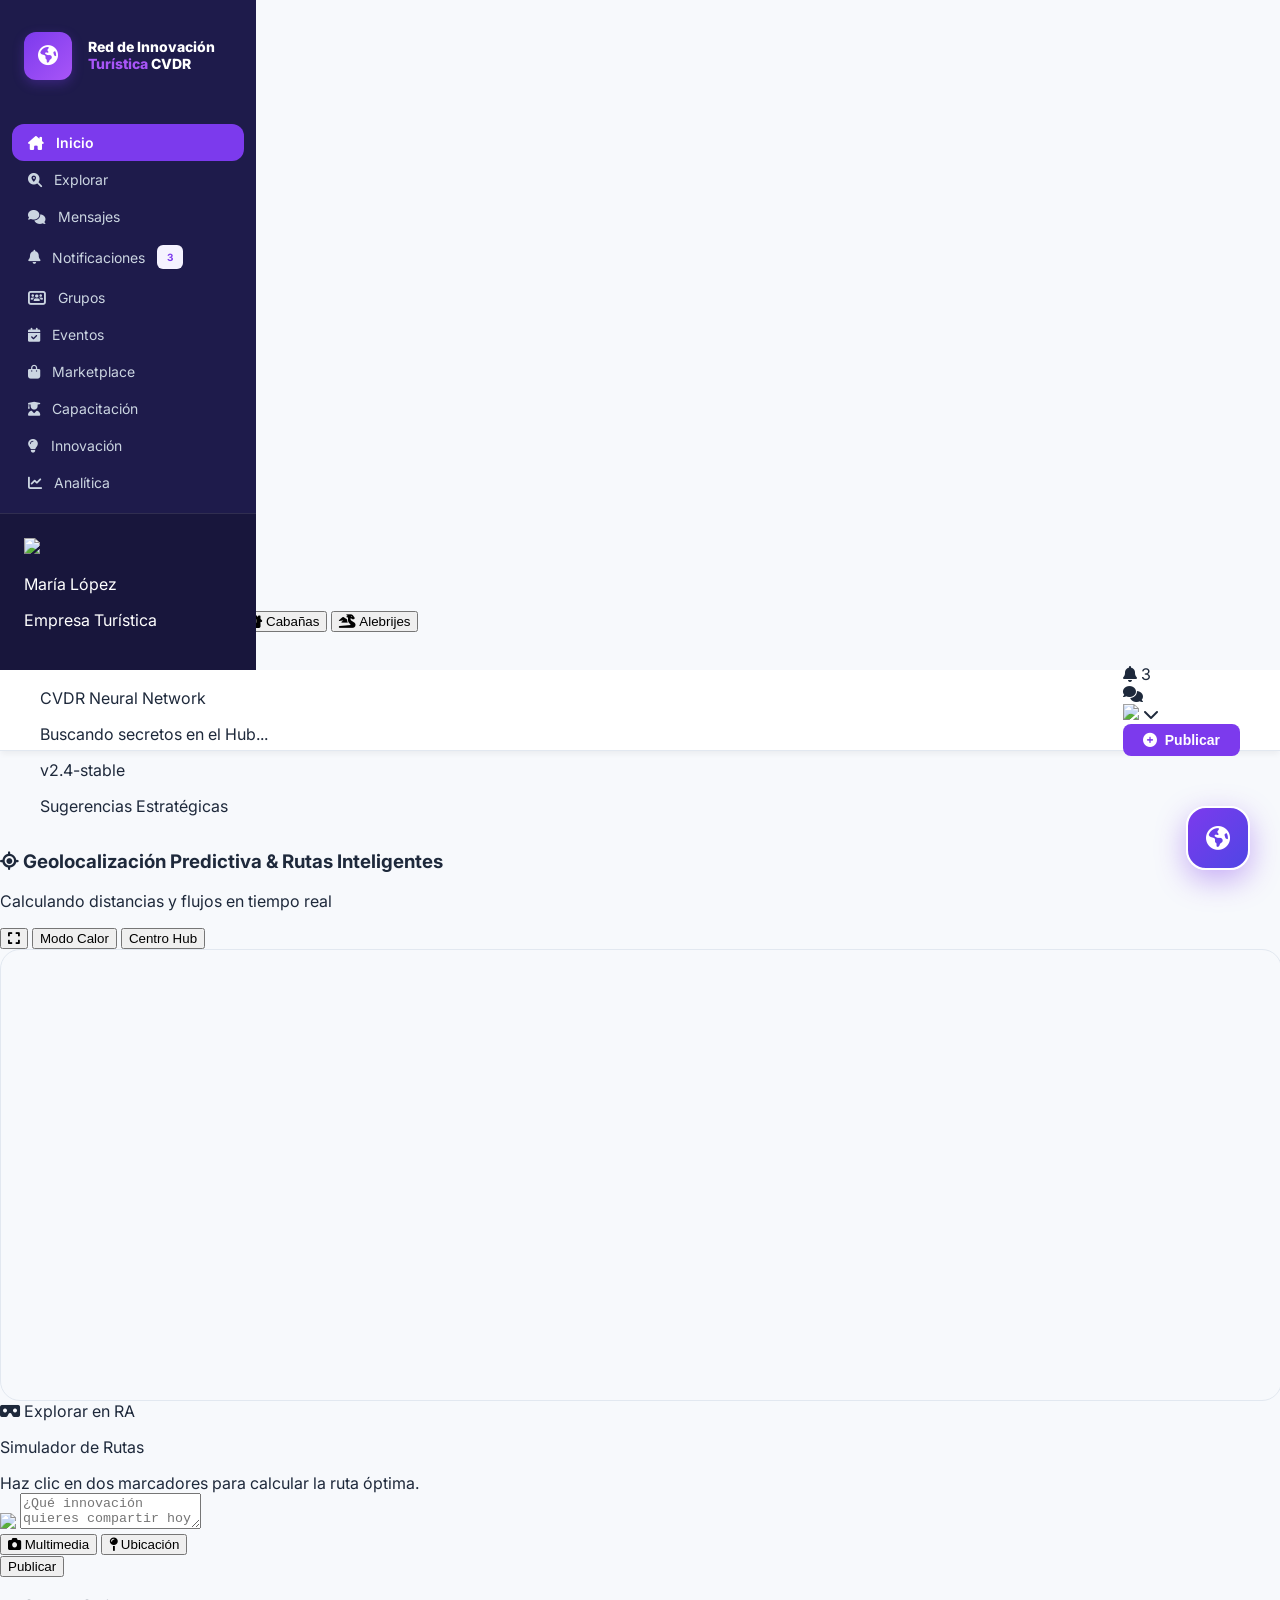
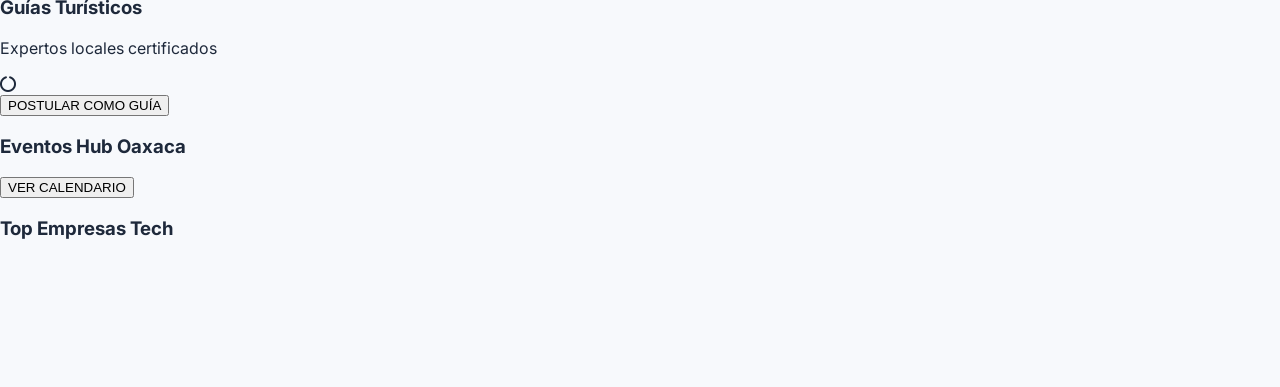
==== commit ebfdcf3a: "Add files via upload" ====
--- a/index.html
+++ b/index.html
@@ -19,7 +19,7 @@
 </head>
 
 <body class="h-screen flex overflow-hidden">
-
+    <div id="sidebar-overlay" class="sidebar-overlay" onclick="toggleSidebar()"></div>
     <!-- Sidebar Izquierda -->
     <aside class="sidebar">
         <div class="sidebar-logo" onclick="window.location.href='index.html'">
@@ -89,6 +89,9 @@
 
         <!-- Header Superior -->
         <header class="main-header">
+            <button onclick="toggleSidebar()" class="hamburger-btn">
+                <i class="fa-solid fa-bars"></i>
+            </button>
             <div class="flex-1 max-w-xl">
                 <div class="relative group" id="search-container">
                     <i
@@ -939,6 +942,11 @@
             lucide.createIcons();
             new Swiper('.swiper-companies', { slidesPerView: 'auto', spaceBetween: 16, freeMode: true, grabCursor: true });
         });
+
+        function toggleSidebar() {
+            document.querySelector('.sidebar').classList.toggle('open');
+            document.getElementById('sidebar-overlay').classList.toggle('open');
+        }
     </script>
 </body>
 
--- a/style.css
+++ b/style.css
@@ -30,7 +30,7 @@
     width: 100vw;
 }
 
-/* Sidebar */
+/* Sidebar responsive base */
 .sidebar {
     width: 16rem;
     background-color: var(--sidebar-bg);
@@ -38,8 +38,63 @@
     display: flex;
     flex-direction: column;
     flex-shrink: 0;
-    z-index: 30;
-}
+    /* Responsive Settings */
+    z-index: 50;
+    position: fixed;
+    top: 0;
+    bottom: 0;
+    left: 0;
+    transform: translateX(-100%);
+    transition: transform 0.3s cubic-bezier(0.4, 0, 0.2, 1);
+}
+
+@media (min-width: 1024px) {
+    .sidebar {
+        position: relative;
+        transform: translateX(0);
+        z-index: 30;
+    }
+}
+
+.sidebar.open {
+    transform: translateX(0);
+}
+
+.sidebar-overlay {
+    position: fixed;
+    inset: 0;
+    background: rgba(15, 23, 42, 0.6);
+    backdrop-filter: blur(2px);
+    z-index: 40;
+    opacity: 0;
+    visibility: hidden;
+    transition: all 0.3s ease;
+}
+
+.sidebar-overlay.open {
+    opacity: 1;
+    visibility: visible;
+}
+
+.hamburger-btn {
+    display: flex;
+    align-items: center;
+    justify-content: center;
+    background: transparent;
+    border: none;
+    font-size: 1.25rem;
+    color: var(--slate-600);
+    cursor: pointer;
+    margin-right: 1rem;
+    transition: color 0.2s;
+}
+
+@media (min-width: 1024px) {
+    .hamburger-btn {
+        display: none !important;
+    }
+}
+
 
 .nav-link {
     display: flex;
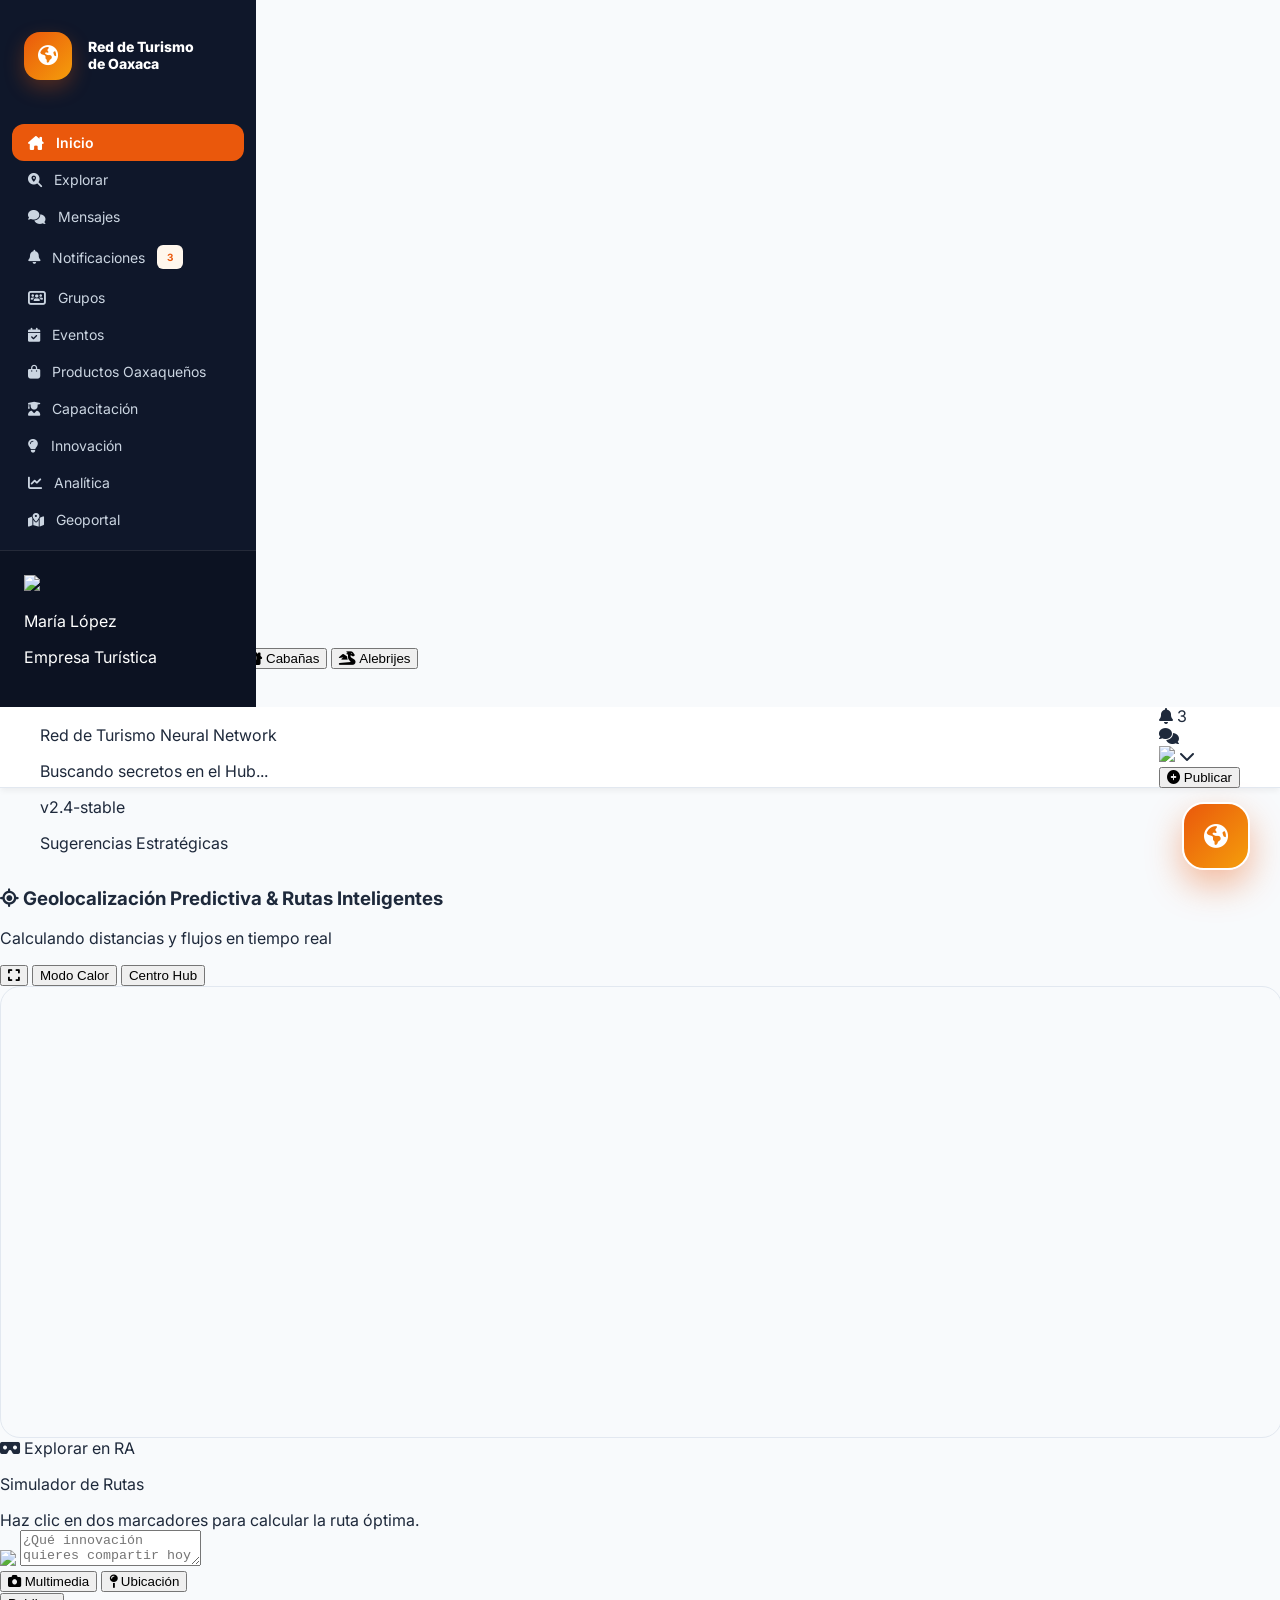
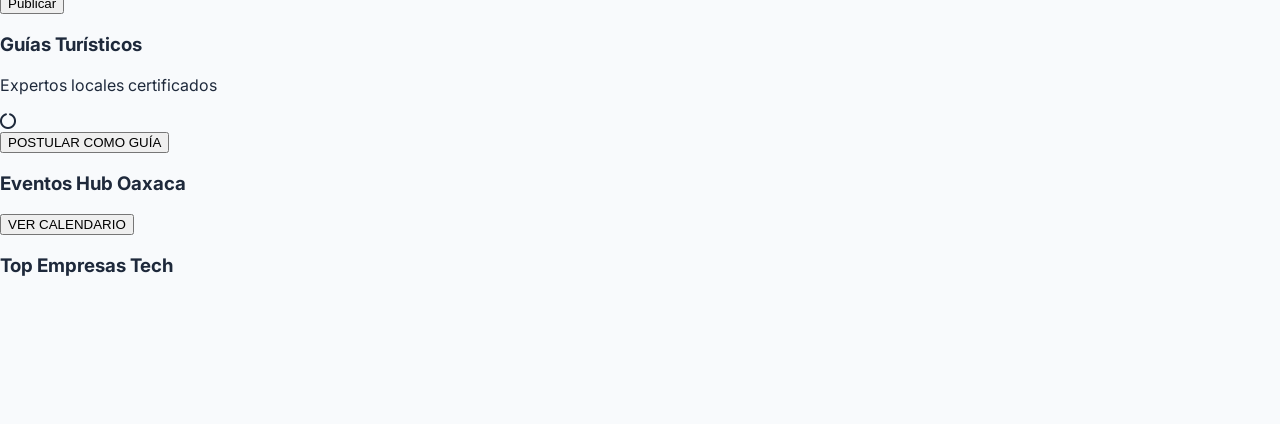
==== commit 5a4214f9: "Add files via upload" ====
--- a/index.html
+++ b/index.html
@@ -4,9 +4,35 @@
 <head>
     <meta charset="UTF-8">
     <meta name="viewport" content="width=device-width, initial-scale=1.0">
-    <title>Red de Innovación Tecnológica en Turismo - Inicio</title>
+    <title>Red de Turismo de Oaxaca - Inicio</title>
     <link rel="stylesheet" href="style.css">
     <script src="https://cdn.tailwindcss.com"></script>
+    <script>
+        tailwind.config = {
+            theme: {
+                extend: {
+                    colors: {
+                        oaxaca: {
+                            50: '#fff7ed',
+                            100: '#ffedd5',
+                            200: '#fed7aa',
+                            300: '#fdba74',
+                            400: '#fb923c',
+                            500: '#f97316',
+                            600: '#ea580c',
+                            700: '#c2410c',
+                            800: '#9a3412',
+                            900: '#7c2d12',
+                        },
+                        indigo: {
+                            900: '#0f172a',
+                            950: '#020617',
+                        }
+                    }
+                }
+            }
+        }
+    </script>
     <script src="https://unpkg.com/lucide@latest"></script>
     <link rel="stylesheet" href="https://cdnjs.cloudflare.com/ajax/libs/font-awesome/6.4.0/css/all.min.css">
     <!-- Swiper.js -->
@@ -26,7 +52,7 @@
             <div class="logo-icon">
                 <i class="fa-solid fa-earth-americas"></i>
             </div>
-            <div class="logo-text">Red de Innovación<br><span style="color: #a855f7;">Turística</span> CVDR</div>
+            <div class="logo-text">Red de Turismo<br><span class="text-orange-500">de Oaxaca</span></div>
         </div>
 
         <nav class="sidebar-nav">
@@ -57,7 +83,7 @@
             </a>
             <a href="marketplace.html" class="nav-link">
                 <i class="fa-solid fa-bag-shopping"></i>
-                <span>Marketplace</span>
+                <span>Productos Oaxaqueños</span>
             </a>
             <a href="cursos.html" class="nav-link">
                 <i class="fa-solid fa-user-graduate"></i>
@@ -71,21 +97,25 @@
                 <i class="fa-solid fa-chart-line"></i>
                 <span>Analítica</span>
             </a>
+            <a href="https://cvdroaxaca.github.io/geoportalturistico/index.html" class="nav-link" target="_blank">
+                <i class="fa-solid fa-map-location-dot"></i>
+                <span>Geoportal</span>
+            </a>
         </nav>
 
         <div class="sidebar-footer">
-            <div class="flex items-center gap-3 cursor-pointer" onclick="window.location.href='perfil.html'">
-                <img src="https://i.pravatar.cc/150?img=47" class="w-10 h-10 rounded-full border-2 border-white/20">
+            <div class="flex items-center gap-3 cursor-pointer group" onclick="window.location.href='perfil.html'">
+                <img src="https://i.pravatar.cc/150?img=47" class="w-10 h-10 rounded-full border-2 border-white/10 group-hover:border-orange-500/50 transition-all">
                 <div class="overflow-hidden">
-                    <p class="text-xs font-bold text-white truncate">María López</p>
-                    <p class="text-[10px] text-slate-400 truncate uppercase font-bold">Empresa Turística</p>
+                    <p class="text-[11px] font-bold text-white truncate group-hover:text-orange-400 transition-colors">María López</p>
+                    <p class="text-[9px] text-slate-500 truncate uppercase font-bold tracking-wider">Empresa Turística</p>
                 </div>
             </div>
         </div>
     </aside>
 
     <!-- Main Content -->
-    <main class="flex-1 flex flex-col h-full overflow-hidden bg-[#f7f9fc]">
+    <main class="flex-1 flex flex-col h-full overflow-hidden bg-[#FFFBF7]">
 
         <!-- Header Superior -->
         <header class="main-header">
@@ -95,24 +125,24 @@
             <div class="flex-1 max-w-xl">
                 <div class="relative group" id="search-container">
                     <i
-                        class="fa-solid fa-magnifying-glass absolute left-4 top-1/2 -translate-y-1/2 text-slate-400 group-focus-within:text-purple-600 transition-colors"></i>
+                        class="fa-solid fa-magnifying-glass absolute left-4 top-1/2 -translate-y-1/2 text-slate-400 group-focus-within:text-orange-600 transition-colors"></i>
                     <input type="text" id="global-search"
                         placeholder="Buscar Hierve el Agua, Mezcal, Alebrijes o Cabañas..."
-                        class="w-full bg-slate-100/50 border border-slate-200 rounded-xl pl-11 pr-12 py-3 text-sm focus:outline-none focus:ring-4 ring-purple-500/10 focus:bg-white transition-all font-medium placeholder:text-slate-400">
+                        class="w-full bg-white/80 border border-slate-200 rounded-2xl pl-11 pr-12 py-3.5 text-sm focus:outline-none focus:ring-4 ring-orange-500/10 focus:bg-white transition-all font-medium placeholder:text-slate-400 shadow-sm">
 
                     <!-- Quick Filters (Chips) -->
                     <div class="absolute -bottom-10 left-0 flex gap-2 overflow-x-auto no-scrollbar py-2 w-full">
                         <button onclick="applyTag('Hierve el Agua')"
-                            class="px-3 py-1 bg-white border border-slate-200 rounded-full text-[9px] font-black text-slate-600 hover:border-purple-500 hover:text-purple-600 transition-all whitespace-nowrap shadow-sm"><i
-                                class="fa-solid fa-water text-blue-400 mr-1"></i> Hierve el Agua</button>
+                            class="px-3 py-1 bg-white border border-slate-200 rounded-full text-[9px] font-black text-slate-600 hover:border-purple-500 hover:text-orange-600 transition-all whitespace-nowrap shadow-sm"><i
+                                class="fa-solid fa-water text-amber-400 mr-1"></i> Hierve el Agua</button>
                         <button onclick="applyTag('Mezcal')"
-                            class="px-3 py-1 bg-white border border-slate-200 rounded-full text-[9px] font-black text-slate-600 hover:border-purple-500 hover:text-purple-600 transition-all whitespace-nowrap shadow-sm"><i
+                            class="px-3 py-1 bg-white border border-slate-200 rounded-full text-[9px] font-black text-slate-600 hover:border-purple-500 hover:text-orange-600 transition-all whitespace-nowrap shadow-sm"><i
                                 class="fa-solid fa-bottle-droplet text-amber-500 mr-1"></i> Mezcal</button>
                         <button onclick="applyTag('Cabañas')"
-                            class="px-3 py-1 bg-white border border-slate-200 rounded-full text-[9px] font-black text-slate-600 hover:border-purple-500 hover:text-purple-600 transition-all whitespace-nowrap shadow-sm"><i
+                            class="px-3 py-1 bg-white border border-slate-200 rounded-full text-[9px] font-black text-slate-600 hover:border-purple-500 hover:text-orange-600 transition-all whitespace-nowrap shadow-sm"><i
                                 class="fa-solid fa-house-chimney-window text-emerald-500 mr-1"></i> Cabañas</button>
                         <button onclick="applyTag('Alebrijes')"
-                            class="px-3 py-1 bg-white border border-slate-200 rounded-full text-[9px] font-black text-slate-600 hover:border-purple-500 hover:text-purple-600 transition-all whitespace-nowrap shadow-sm"><i
+                            class="px-3 py-1 bg-white border border-slate-200 rounded-full text-[9px] font-black text-slate-600 hover:border-purple-500 hover:text-orange-600 transition-all whitespace-nowrap shadow-sm"><i
                                 class="fa-solid fa-dragon text-fuchsia-500 mr-1"></i> Alebrijes</button>
                     </div>
 
@@ -121,23 +151,23 @@
 
                     <!-- Search Status Indicator -->
                     <div id="search-indicator" class="absolute right-4 top-1/2 -translate-y-1/2 hidden">
-                        <i class="fa-solid fa-sparkles fa-spin-pulse text-purple-600"></i>
+                        <i class="fa-solid fa-sparkles fa-spin-pulse text-orange-600"></i>
                     </div>
 
                     <!-- AI Suggestions & Insights Dropdown -->
                     <div id="ai-suggestions"
-                        class="absolute top-full left-0 w-full bg-white border border-slate-200 rounded-2xl mt-4 shadow-2xl z-50 hidden overflow-hidden fade-in border-t-4 border-t-purple-600">
+                        class="absolute top-full left-0 w-full bg-white/95 backdrop-blur-xl border border-slate-200 rounded-2xl mt-4 shadow-2xl z-50 hidden overflow-hidden fade-in border-t-4 border-t-orange-600">
                         <!-- AI Identity Header -->
                         <div class="p-4 bg-slate-900 text-white flex justify-between items-center">
                             <div class="flex items-center gap-3">
                                 <div
-                                    class="w-8 h-8 rounded-lg bg-gradient-to-tr from-purple-500 to-blue-500 flex items-center justify-center">
-                                    <i class="fa-solid fa-brain text-[14px]"></i>
+                                    class="w-8 h-8 rounded-lg bg-gradient-to-tr from-orange-500 to-amber-500 flex items-center justify-center">
+                                    <i class="fa-solid fa-sparkles text-[14px]"></i>
                                 </div>
                                 <div>
-                                    <p class="text-[10px] font-black uppercase tracking-widest leading-none">CVDR Neural
+                                    <p class="text-[10px] font-black uppercase tracking-widest leading-none">Red de Turismo Neural
                                         Network</p>
-                                    <p id="ai-status" class="text-[9px] text-purple-300 mt-1">Buscando secretos en el Hub...</p>
+                                    <p id="ai-status" class="text-[9px] text-orange-300 mt-1">Buscando secretos en el Hub...</p>
                                 </div>
                             </div>
                             <span class="text-[9px] bg-white/10 px-2 py-1 rounded font-mono">v2.4-stable</span>
@@ -168,7 +198,7 @@
                         class="w-9 h-9 rounded-full border border-slate-200 group-hover:border-purple-400 transition-all">
                     <i class="fa-solid fa-chevron-down text-slate-400 text-xs"></i>
                 </div>
-                <button class="btn-primary pulse-primary" onclick="showComposer()">
+                <button class="bg-orange-600 hover:bg-orange-700 text-white px-5 py-2.5 rounded-xl text-xs font-bold flex items-center gap-2 shadow-lg shadow-orange-900/20 transition-all active:scale-95" onclick="showComposer()">
                     <i class="fa-solid fa-plus-circle"></i> Publicar
                 </button>
             </div>
@@ -189,7 +219,7 @@
                             class="p-4 border-b border-slate-100 flex items-center justify-between bg-white relative z-20">
                             <div>
                                 <h3 class="font-bold text-slate-800 text-sm flex items-center gap-2">
-                                    <i class="fa-solid fa-location-crosshairs text-purple-600 animate-pulse"></i>
+                                    <i class="fa-solid fa-location-crosshairs text-orange-600 animate-pulse"></i>
                                     Geolocalización Predictiva & Rutas Inteligentes
                                 </h3>
                                 <p class="text-[9px] text-slate-400 mt-0.5">Calculando distancias y flujos en tiempo
@@ -205,7 +235,7 @@
                                     class="text-[10px] bg-slate-100 px-3 py-1.5 rounded-lg font-bold text-slate-600 hover:bg-slate-200 transition-all border border-slate-200"
                                     onclick="toggleMapHeatmap()">Modo Calor</button>
                                 <button
-                                    class="text-[10px] bg-purple-600 px-3 py-1.5 rounded-lg font-bold text-white hover:bg-purple-700 transition-all shadow-lg"
+                                    class="text-[10px] bg-orange-600 px-3 py-1.5 rounded-lg font-bold text-white hover:bg-orange-700 transition-all shadow-lg"
                                     onclick="resetMapView()">Centro Hub</button>
                             </div>
                         </div>
@@ -229,10 +259,10 @@
 
                     <!-- Composer Dinámico -->
                     <div
-                        class="bg-white rounded-xl p-5 border border-slate-200 shadow-sm transition-all focus-within:ring-2 ring-purple-500/10">
+                        class="bg-white rounded-2xl p-6 border border-slate-200 shadow-sm transition-all focus-within:ring-4 ring-orange-500/5">
                         <div class="flex gap-4 mb-4">
                             <img src="https://i.pravatar.cc/150?img=47"
-                                class="w-10 h-10 rounded-full border-2 border-purple-100">
+                                class="w-11 h-11 rounded-full border-2 border-orange-100 shadow-sm">
                             <textarea id="composer-text"
                                 placeholder="¿Qué innovación quieres compartir hoy con el ecosistema de Oaxaca?"
                                 class="w-full bg-slate-50 border border-slate-100 px-4 py-3 rounded-xl text-sm focus:outline-none focus:bg-white transition-all"
@@ -241,14 +271,14 @@
                         <div class="flex items-center justify-between pt-2 border-t border-slate-100">
                             <div class="flex items-center gap-4">
                                 <button
-                                    class="flex items-center gap-2 text-slate-500 hover:text-purple-600 font-bold text-xs transition-all"><i
+                                    class="flex items-center gap-2 text-slate-500 hover:text-orange-600 font-bold text-xs transition-all"><i
                                         class="fa-solid fa-camera"></i> Multimedia</button>
                                 <button
-                                    class="flex items-center gap-2 text-slate-500 hover:text-purple-600 font-bold text-xs transition-all"><i
+                                    class="flex items-center gap-2 text-slate-500 hover:text-orange-600 font-bold text-xs transition-all"><i
                                         class="fa-solid fa-map-pin"></i> Ubicación</button>
                             </div>
                             <button
-                                class="bg-purple-600 text-white px-5 py-2 rounded-xl font-bold text-xs hover:bg-purple-700 transition-all shadow-md"
+                                class="bg-orange-600 text-white px-5 py-2 rounded-xl font-bold text-xs hover:bg-orange-700 transition-all shadow-md"
                                 onclick="postContent()">Publicar</button>
                         </div>
                     </div>
@@ -268,7 +298,7 @@
                                 </p>
                             </div>
                             <div id="guides-loader" class="hidden"><i
-                                    class="fa-solid fa-circle-notch fa-spin text-purple-600 text-[10px]"></i></div>
+                                    class="fa-solid fa-circle-notch fa-spin text-orange-600 text-[10px]"></i></div>
                         </div>
                         <div id="guides-container" class="space-y-3">
                             <!-- Rendered dynamically -->
@@ -282,7 +312,7 @@
                     <div class="bg-white rounded-xl p-5 border border-slate-200 shadow-sm">
                         <div class="flex items-center justify-between mb-5">
                             <h3 class="font-bold text-slate-900 text-sm">Eventos Hub Oaxaca</h3>
-                            <button class="text-purple-600 text-[10px] font-bold hover:underline">VER
+                            <button class="text-orange-600 text-[10px] font-bold hover:underline">VER
                                 CALENDARIO</button>
                         </div>
                         <div id="events-container" class="space-y-4"></div>
@@ -308,7 +338,7 @@
             <div class="chat-header">
                 <div class="chat-status"></div>
                 <div class="flex-1">
-                    <p class="text-[11px] font-black leading-tight">Asistente CVDR</p>
+                    <p class="text-[11px] font-black leading-tight">Asistente Red de Turismo</p>
                     <p class="text-[8px] text-slate-400">Hub de Inteligencia • En línea</p>
                 </div>
                 <button onclick="toggleAIChat()" class="text-slate-400 hover:text-white"><i class="fa-solid fa-xmark"></i></button>
@@ -336,9 +366,9 @@
     </div>
 
     <div class="fullscreen-logo">
-        <i class="fa-solid fa-earth-americas text-purple-600"></i>
-        <span class="text-[10px] font-black uppercase text-slate-800 tracking-tighter">CVDR <span
-                class="text-purple-600">Network</span></span>
+        <i class="fa-solid fa-earth-americas text-orange-600"></i>
+        <span class="text-[10px] font-black uppercase text-slate-800 tracking-tighter">Red de Turismo <span
+                class="text-orange-600">Network</span></span>
     </div>
 
     <!-- Toast Container -->
@@ -362,7 +392,7 @@
                 { id: 'p-9', author: { name: 'Turismo Sustentable Huatulco', avatar: 'HU', color: '#4b5563' }, location: { name: 'Bahías de Huatulco', coords: [15.7656, -96.1328] }, content: 'Explora 9 bahías hermosas y 36 playas vírgenes. Disfruta de la máxima certificación ecológica EarthCheck Platinum, arrecifes de coral vivos y turismo responsable.', image: 'huatulco.jpg', tags: ['EarthCheck', 'Sustentable'], reactions: { innovador: 120, colaboracion: 400, recomendado: 300 }, userReaction: null, comments: [] },
                 { id: 'p-10', author: { name: 'Aventura Cascada Copalita', avatar: 'CC', color: '#0369a1' }, location: { name: 'Río Copalita, Huatulco', coords: [15.8010, -96.0590] }, content: 'Balneario natural inmerso en la selva baja de la región. El verde profundo de su vegetación contrasta maravillosamente con pozas refrescantes y fincas históricas.', image: 'cascada_magica_copalita.jpg', tags: ['Selva', 'Aventura'], reactions: { innovador: 77, colaboracion: 55, recomendado: 150 }, userReaction: null, comments: [] },
                 { id: 'p-11', author: { name: 'Asociación Puerto Escondido', avatar: 'PE', color: '#0891b2' }, location: { name: 'Puerto Escondido', coords: [15.8622, -97.0761] }, content: 'El paraíso vibrante de la Costa. Combina de manera increíble el espíritu de una comunidad de pescadores con la explosión cosmopolita de creadores digitales.', image: 'puertoescondido.jpg', tags: ['CapitalSurf', 'DigitalNomad'], reactions: { innovador: 900, colaboracion: 220, recomendado: 1800 }, userReaction: null, comments: [] },
-                { id: 'p-12', author: { name: 'Bioluminiscencia Tour', avatar: 'LM', color: '#9333ea' }, location: { name: 'Laguna de Manialtepec', coords: [15.9320, -97.1540] }, content: 'Experimenta el fenómeno de la bioluminiscencia en esta impresionante laguna costera. Recorridos nocturnos guiados que te conectan directamente con la magia absoluta de naturaleza.', image: 'laguna_manialtepec.jpg', tags: ['Bioluminiscencia', 'Nocturno'], reactions: { innovador: 660, colaboracion: 180, recomendado: 1100 }, userReaction: null, comments: [] }
+                { id: 'p-12', author: { name: 'Bioluminiscencia Tour', avatar: 'LM', color: '#ea580c' }, location: { name: 'Laguna de Manialtepec', coords: [15.9320, -97.1540] }, content: 'Experimenta el fenómeno de la bioluminiscencia en esta impresionante laguna costera. Recorridos nocturnos guiados que te conectan directamente con la magia absoluta de naturaleza.', image: 'laguna_manialtepec.jpg', tags: ['Bioluminiscencia', 'Nocturno'], reactions: { innovador: 660, colaboracion: 180, recomendado: 1100 }, userReaction: null, comments: [] }
             ],
             guides: [
                 { name: 'Diana Rueda', specialty: 'Ecoturismo Certificado', region: 'Costa', rating: 4.9, reviews: 124, avatar: 'https://i.pravatar.cc/150?img=32' },
@@ -420,8 +450,8 @@
             const aiIcon = L.divIcon({
                 className: 'ai-focus-icon',
                 html: `<div class="relative w-12 h-12 flex items-center justify-center">
-                            <div class="absolute inset-0 bg-purple-500/20 rounded-full animate-ping"></div>
-                            <i class="fa-solid fa-star text-purple-600 text-xl drop-shadow-lg"></i>
+                            <div class="absolute inset-0 bg-orange-500/20 rounded-full animate-ping"></div>
+                            <i class="fa-solid fa-star text-orange-600 text-xl drop-shadow-lg"></i>
                        </div>`,
                 iconSize: [48, 48],
                 iconAnchor: [24, 24]
@@ -470,7 +500,7 @@
         }
 
         async function simulateChat() {
-            addChatMessage("¡Hola! Soy el asistente neuronal del CVDR. ¿Sabías que Oaxaca tiene más de 30 especies de agave silvestre?", "ai");
+            addChatMessage("¡Hola! Soy el asistente neuronal del Red de Turismo. ¿Sabías que Oaxaca tiene más de 30 especies de agave silvestre?", "ai");
             
             await new Promise(r => setTimeout(r, 2000));
             addChatMessage("¿Qué rutas de mezcal me recomiendas para inversión?", "user");
@@ -537,7 +567,7 @@
                         <img src="${post.image}" class="w-full h-24 object-cover">
                         <div class="p-3 bg-white">
                             <p class="text-[10px] font-black text-slate-800 leading-tight">${post.author.name}</p>
-                            <p class="text-[9px] text-purple-600 font-bold mb-2">${post.location.name}</p>
+                            <p class="text-[9px] text-orange-600 font-bold mb-2">${post.location.name}</p>
                             <div class="flex items-center gap-2 mb-3 bg-slate-50 p-1.5 rounded border border-slate-100">
                                 <i class="fa-solid fa-road text-[8px] text-slate-400"></i>
                                 <span class="text-[8px] font-black text-slate-500">${distance} km desde Oaxaca Hub</span>
@@ -552,7 +582,7 @@
             });
             
             // Add custom Route markers and Paths
-            const routeColors = ['#f43f5e', '#d97706', '#10b981', '#0ea5e9', '#8b5cf6', '#d946ef', '#e11d48', '#eab308', '#059669', '#3b82f6'];
+            const routeColors = ['#f43f5e', '#d97706', '#10b981', '#0ea5e9', '#f97316', '#d946ef', '#e11d48', '#eab308', '#059669', '#3b82f6'];
             APP_DATA.rutas.forEach((ruta, index) => {
                 const color = routeColors[index % routeColors.length];
                 
@@ -590,7 +620,7 @@
                 drawSimulatedRoute(selectedPoints[0], selectedPoints[1]);
                 selectedPoints = [];
             } else {
-                document.getElementById('route-info').innerHTML = `<p class="animate-pulse text-purple-600 font-bold">Selecciona el destino...</p>`;
+                document.getElementById('route-info').innerHTML = `<p class="animate-pulse text-orange-600 font-bold">Selecciona el destino...</p>`;
             }
         }
 
@@ -599,7 +629,7 @@
 
             const distance = calculateDistance(p1, p2).toFixed(2);
             currentRoute = L.polyline([p1, p2], {
-                color: '#7c3aed',
+                color: '#E64A19',
                 weight: 4,
                 dashArray: '10, 10',
                 opacity: 0.8
@@ -655,8 +685,8 @@
                         <img src="${post.image}" class="w-full h-64 object-cover rounded-xl mb-4">
                         <div class="flex items-center gap-4">
                             <div class="flex -space-x-2">
-                                <div class="w-8 h-8 rounded-full bg-purple-100 flex items-center justify-center text-purple-600"><i class="fa-solid fa-award text-xs"></i></div>
-                                <div class="w-8 h-8 rounded-full bg-blue-100 flex items-center justify-center text-blue-600"><i class="fa-solid fa-handshake text-xs"></i></div>
+                                <div class="w-8 h-8 rounded-full bg-orange-100 flex items-center justify-center text-orange-600"><i class="fa-solid fa-award text-xs"></i></div>
+                                <div class="w-8 h-8 rounded-full bg-amber-100 flex items-center justify-center text-amber-600"><i class="fa-solid fa-handshake text-xs"></i></div>
                             </div>
                             <span class="text-[10px] font-black text-slate-500 uppercase">${post.reactions.innovador + post.reactions.colaboracion} Impacto Social</span>
                         </div>
@@ -711,7 +741,7 @@
                 <div class="flex gap-3 group cursor-pointer">
                     <img src="${e.img}" class="w-16 h-16 rounded-lg object-cover border">
                     <div>
-                        <p class="text-[8px] font-black text-purple-600 uppercase mb-1">${e.date}</p>
+                        <p class="text-[8px] font-black text-orange-600 uppercase mb-1">${e.date}</p>
                         <h4 class="text-[10px] font-black leading-tight text-slate-900">${e.title}</h4>
                         <p class="text-[9px] text-slate-400 mt-1 italic">${e.location}</p>
                     </div>
@@ -770,7 +800,7 @@
             if (lowerQuery.includes('monte alban')) {
                 updateAIBubble("¿Sabías que Monte Albán fue construido sobre una montaña nivelada manualmente? ¡Es una proeza zapoteca! ¿Quieres que te cuente más sobre su arquitectura?");
                 insightHTML = `
-                    <div class="ai-insight fade-in" style="background: #f1f5f9; border-color: #cbd5e1;">
+                    <div class="ai-insight fade-in" style="background: #EFEBE9; border-color: #cbd5e1;">
                         <i class="fa-solid fa-landmark-dome text-slate-600 mt-1"></i>
                         <div>
                             <p class="text-xs font-bold text-slate-900">Resumen Estratégico: Monte Albán</p>
@@ -785,10 +815,10 @@
                 updateAIBubble("Me han contado que las olas de Zicatela son legendarias. ¿Buscas adrenalina o relax? ¿Quieres saber sobre los mejores hubs costeros?");
                 insightHTML = `
                     <div class="ai-insight fade-in" style="background: #f0f9ff; border-color: #bae6fd;">
-                        <i class="fa-solid fa-umbrella-beach text-blue-500 mt-1"></i>
+                        <i class="fa-solid fa-umbrella-beach text-amber-500 mt-1"></i>
                         <div>
-                            <p class="text-xs font-bold text-blue-900">Resumen de Destino: Costa Oaxaqueña</p>
-                            <p class="text-[10px] text-blue-800 leading-relaxed mt-1">
+                            <p class="text-xs font-bold text-amber-900">Resumen de Destino: Costa Oaxaqueña</p>
+                            <p class="text-[10px] text-amber-800 leading-relaxed mt-1">
                                 Encontrarás Puerto Escondido (Surf/Tech) y Huatulco (Lujo/Sustentable) a 3-6 horas por carretera. 
                                 <span class="font-bold">Estatus:</span> Alta demanda de nómadas digitales.
                             </p>
@@ -797,11 +827,11 @@
                 `;
             } else if (lowerQuery.includes('textil') || lowerQuery.includes('teotitlan')) {
                 insightHTML = `
-                    <div class="ai-insight fade-in" style="background: #faf5ff; border-color: #e9d5ff;">
-                        <i class="fa-solid fa-scroll text-purple-600 mt-1"></i>
+                    <div class="ai-insight fade-in" style="background: #faf5ff; border-color: #ffedd5;">
+                        <i class="fa-solid fa-scroll text-orange-600 mt-1"></i>
                         <div>
-                            <p class="text-xs font-bold text-purple-900">Resumen Sectorial: Textiles</p>
-                            <p class="text-[10px] text-purple-800 leading-relaxed mt-1">
+                            <p class="text-xs font-bold text-orange-900">Resumen Sectorial: Textiles</p>
+                            <p class="text-[10px] text-orange-800 leading-relaxed mt-1">
                                 Teotitlán del Valle es el epicentro regional. Tintes naturales y trazabilidad QR son tendencia. 
                                 <span class="font-bold">Ubicación:</span> Valle de Tlacolula (30 min desde Centro).
                             </p>
@@ -831,17 +861,17 @@
                 updateAIBubble("He analizado que los artesanos de Tilcajete usan madera de copal por una razón muy especial. ¿Quieres saber cuál es? ¿Te interesa ver el proceso en tiempo real?");
                 insightHTML = `
                     <div class="ai-insight fade-in" style="background: #fff1f2; border-color: #fecdd3;">
-                        <i class="fa-solid fa-dragon text-rose-600 mt-1"></i>
+                        <i class="fa-solid fa-dragon text-red-600 mt-1"></i>
                         <div>
-                            <p class="text-xs font-bold text-rose-900">Resumen: Alebrijes</p>
-                            <p class="text-[10px] text-rose-800 leading-relaxed mt-1">
+                            <p class="text-xs font-bold text-red-900">Resumen: Alebrijes</p>
+                            <p class="text-[10px] text-red-800 leading-relaxed mt-1">
                                 Localización dual: Tilcajete (Madera/Tech) y Arrazola (Tradicional).
                             </p>
                             <div class="mt-2 p-1.5 bg-white/50 rounded border border-rose-100">
-                                <p class="text-[9px] font-bold text-rose-700 flex items-center gap-1">
+                                <p class="text-[9px] font-bold text-red-700 flex items-center gap-1">
                                     <i class="fa-solid fa-mask"></i> SECRETO TURÍSTICO:
                                 </p>
-                                <p class="text-[8px] text-rose-600 mt-0.5">Originalmente eran de papel maché, pero los artesanos oaxaqueños los elevaron tallándolos en madera de Copal.</p>
+                                <p class="text-[8px] text-red-600 mt-0.5">Originalmente eran de papel maché, pero los artesanos oaxaqueños los elevaron tallándolos en madera de Copal.</p>
                             </div>
                         </div>
                     </div>
@@ -868,7 +898,7 @@
             } else {
                 insightHTML = `
                     <div class="bg-slate-50 border border-slate-100 p-3 rounded-lg flex gap-3 fade-in">
-                        <i class="fa-solid fa-brain text-purple-400 mt-1"></i>
+                        <i class="fa-solid fa-brain text-orange-400 mt-1"></i>
                         <p class="text-[10px] text-slate-500 italic">"Analizando coordenadas y datos para '${query}'..."</p>
                     </div>
                 `;
--- a/style.css
+++ b/style.css
@@ -2,17 +2,17 @@
 @import url('https://fonts.googleapis.com/css2?family=Inter:wght@300;400;500;600;700;800&display=swap');
 
 :root {
-    --primary: #7c3aed;
-    --primary-hover: #6d28d9;
-    --sidebar-bg: #1e1b4b;
-    --bg-main: #f7f9fc;
+    --primary: #ea580c;
+    --primary-hover: #9a3412;
+    --sidebar-bg: #0f172a;
+    --bg-main: #f8fafc;
     --text-main: #1e293b;
     --text-muted: #64748b;
     --border-color: #e2e8f0;
     --white: #ffffff;
-    --accent-terracotta: #cc5a27;
-    --accent-agave: #2d5a27;
-    --shadow-premium: 0 10px 25px -5px rgba(0, 0, 0, 0.05), 0 8px 10px -6px rgba(0, 0, 0, 0.05);
+    --accent-gold: #f59e0b;
+    --accent-agave: #10b981;
+    --shadow-premium: 0 10px 40px -10px rgba(15, 23, 42, 0.1);
 }
 
 body {
@@ -139,14 +139,14 @@
 .logo-icon {
     width: 3rem;
     height: 3rem;
-    background: linear-gradient(135deg, var(--primary) 0%, #a855f7 100%);
-    border-radius: 0.75rem;
+    background: linear-gradient(135deg, var(--primary) 0%, var(--accent-gold) 100%);
+    border-radius: 1rem;
     display: flex;
     align-items: center;
     justify-content: center;
     font-size: 1.25rem;
     color: white;
-    box-shadow: 0 4px 12px rgba(124, 58, 237, 0.3);
+    box-shadow: 0 8px 20px rgba(234, 88, 12, 0.3);
 }
 
 .logo-text {
@@ -236,14 +236,14 @@
 }
 
 .ai-avatar {
-    width: 60px;
-    height: 60px;
-    background: linear-gradient(135deg, #7c3aed, #4f46e5);
-    border-radius: 20px;
+    width: 64px;
+    height: 64px;
+    background: linear-gradient(135deg, var(--primary), var(--accent-gold));
+    border-radius: 22px;
     display: flex;
     align-items: center;
     justify-content: center;
-    box-shadow: 0 10px 30px rgba(124, 58, 237, 0.4);
+    box-shadow: 0 15px 35px rgba(234, 88, 12, 0.4);
     cursor: pointer;
     border: 2px solid white;
     animation: floating 3s ease-in-out infinite;
@@ -353,7 +353,7 @@
 
 /* Cards & Components */
 .guide-card {
-    background: #f8fafc;
+    background: #FFFBF7;
     border: 1px solid var(--slate-100);
     border-radius: 0.75rem;
     padding: 0.6rem;
@@ -455,7 +455,7 @@
 }
 
 .badge {
-    background-color: #f5f3ff;
+    background-color: #fff7ed;
     color: var(--primary);
     font-size: 0.625rem;
     font-weight: 700;
@@ -659,9 +659,9 @@
 
 .pulse-primary { animation: pulsePrimary 2s infinite; }
 @keyframes pulsePrimary {
-    0% { box-shadow: 0 0 0 0 rgba(124, 58, 237, 0.4); }
-    70% { box-shadow: 0 0 0 10px rgba(124, 58, 237, 0); }
-    100% { box-shadow: 0 0 0 0 rgba(124, 58, 237, 0); }
+    0% { box-shadow: 0 0 0 0 rgba(234, 88, 12, 0.4); }
+    70% { box-shadow: 0 0 0 10px rgba(234, 88, 12, 0); }
+    100% { box-shadow: 0 0 0 0 rgba(234, 88, 12, 0); }
 }
 
 /* Leaflet Custom Div Icon */
